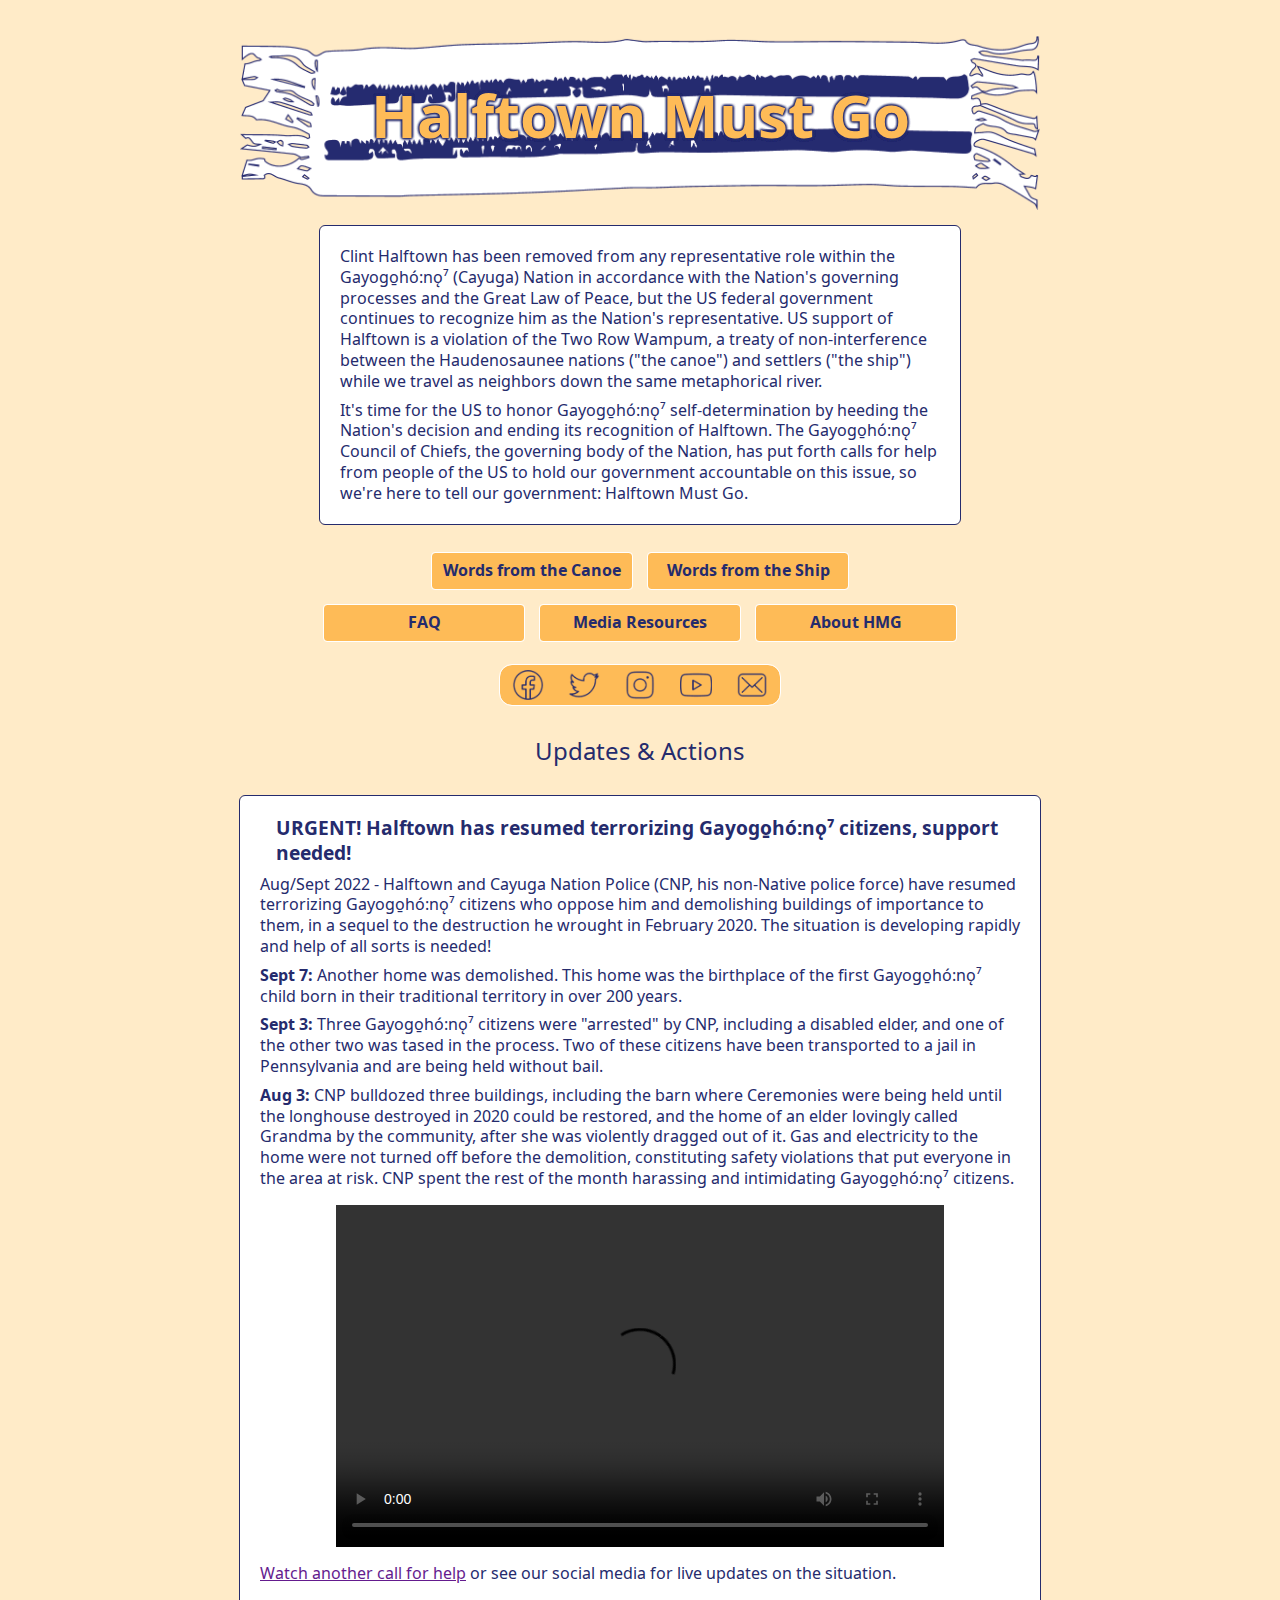
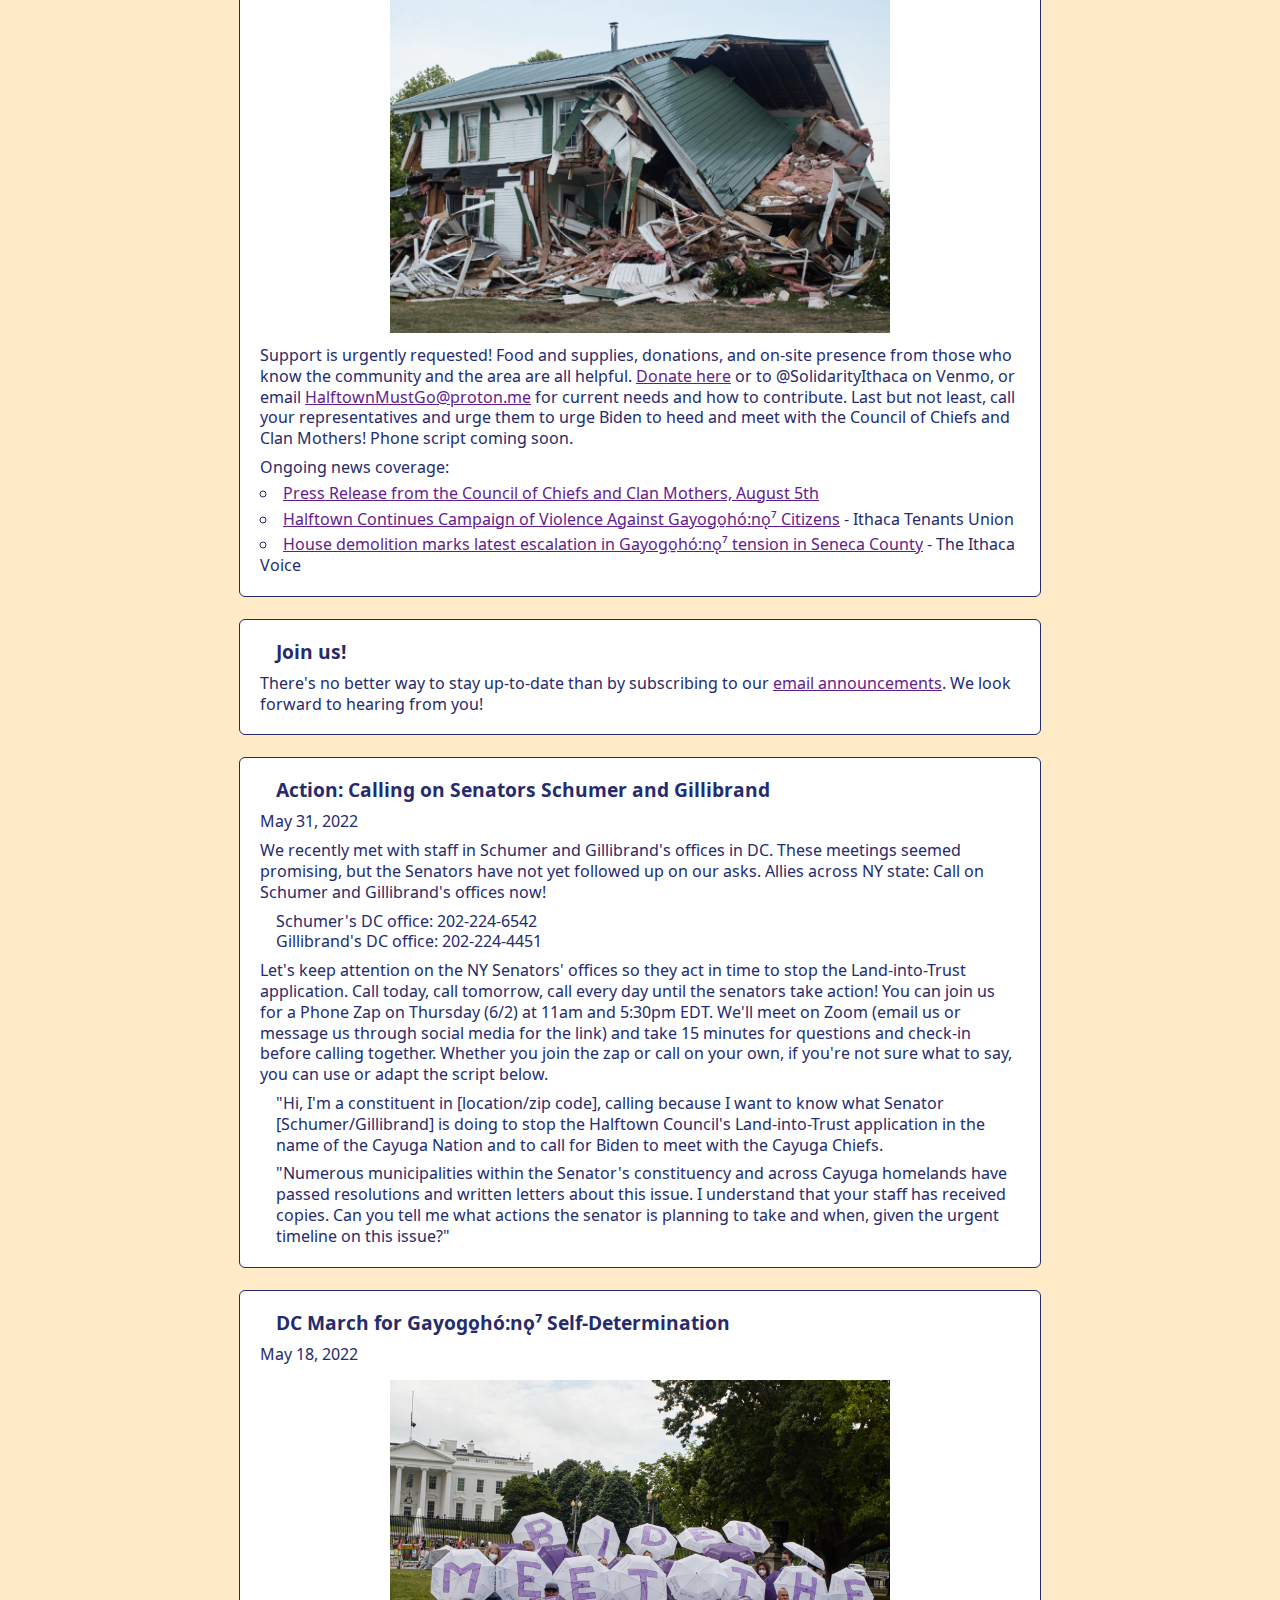
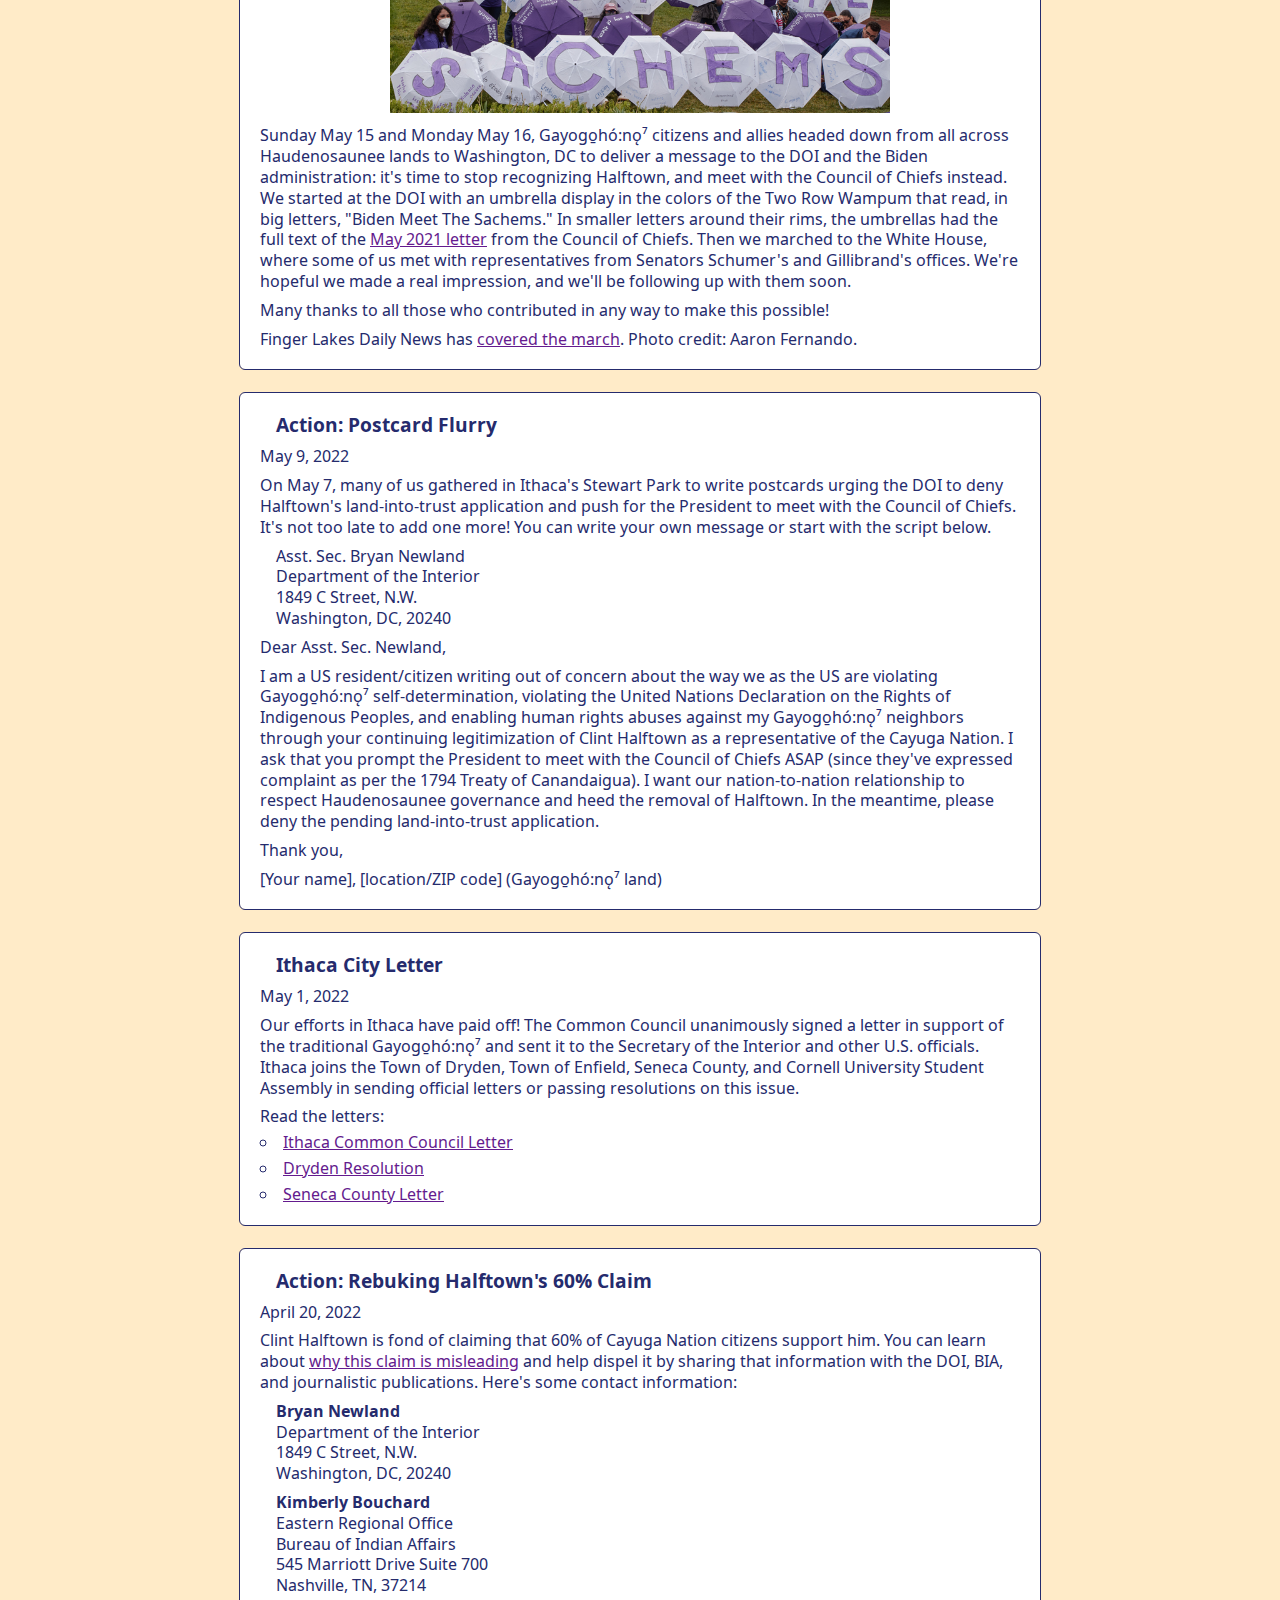
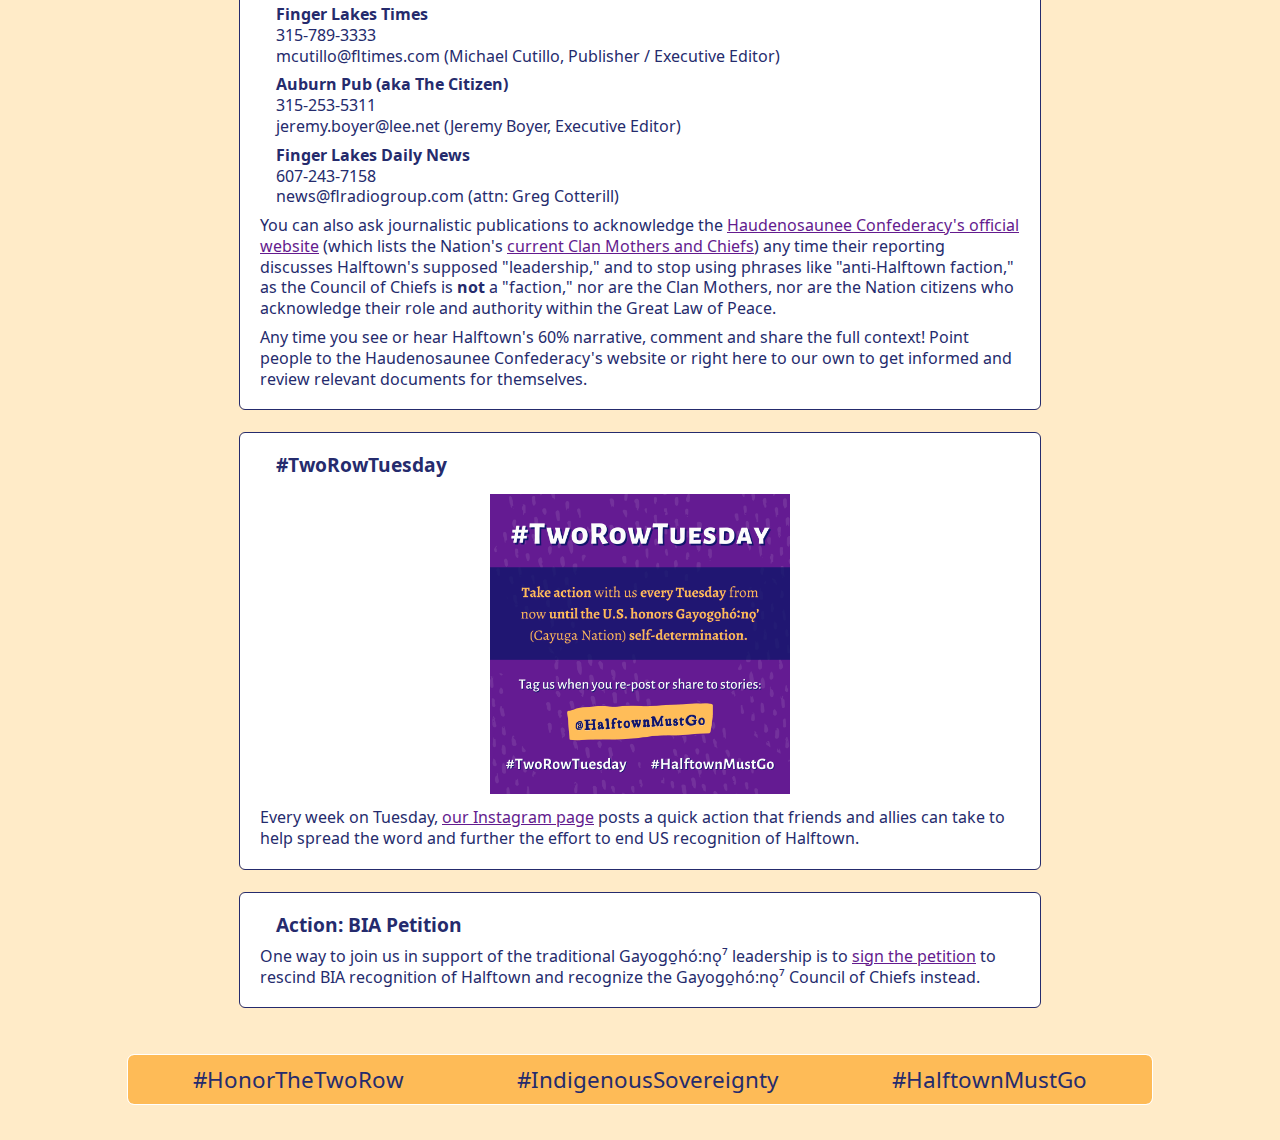
==== index.html @ 0449f049 "updated urgent box with sept 7 demolition" ====
<!DOCTYPE html>
<html lang="en">
  <head>
    <title>Halftown Must Go!</title>
    <meta name="description" content="#HalftownMustGo is a campaign by settler allies, in cooperation with the Gayogo&#817;ho&#769;:n&#491;&#8311; (Cayuga), to end US recognition of Clint Halftown.">
    <meta name="keywords" content="Halftown Must Go, Gayogo&#817;ho&#769;:n&#491;&#8311; sovereignty, Cayuga sovereignty, Clint Halftown, #HalftownMustGo, #ReadTheLetter, halftownmustgo">
    <link rel="shortcut icon" type="image/jpg" href="lib/images/two-row-favicon.jpg">
    <meta property="og:image" content="https://halftownmustgo.org/lib/images/hmg-preview-2.jpg">
    <meta name="google-site-verification" content="vKuNUf0hjtxhR9pg9oYqSmzJZQxIBroEVovPDlnfATY" />

    <meta name="viewport" content="width=device-width, initial-scale=1.0">
    <meta charset="utf-8">
    <meta http-equiv="content-language" content="en-us"/>
        
    <link href="lib/stylesheets/reset.css" rel="stylesheet" type="text/css" media="all">
    <link href="lib/stylesheets/main.css" rel="stylesheet" type="text/css" media="all">
  </head>
  <body>
    <div id="headerdiv">
      <img id="headerimg" src="lib/images/two_row.png" alt="stylized graphic of the Two-Row wampum belt">
      <div id="headertext"><h1><a id="headerlink" href="https://halftownmustgo.org">Halftown <br class="spacer">Must Go</a></h1></div>
      <div id="headerdesc">
        <p class="nonfinalp">Clint Halftown has been removed from any representative role within the Gayogo&#817;ho&#769;:n&#491;&#8311; (Cayuga) Nation in accordance with the Nation's governing processes and the Great Law of Peace, but the US federal government continues to recognize him as the Nation's representative.  US support of Halftown is a violation of the Two Row Wampum, a treaty of non-interference between the Haudenosaunee nations ("the canoe") and settlers ("the ship") while we travel as neighbors down the same metaphorical river.</p>
        <p>It's time for the US to honor Gayogo&#817;ho&#769;:n&#491;&#8311; self-determination by heeding the Nation's decision and ending its recognition of Halftown.  The Gayogo&#817;ho&#769;:n&#491;&#8311; Council of Chiefs, the governing body of the Nation, has put forth calls for help from people of the US to hold our government accountable on this issue, so we're here to tell our government: Halftown Must Go.</p>
      </div>

      <div id="navbar">
        <div class="navbardiv">
          <div class="navitem"><a href="words-from-the-canoe.html">Words from the Canoe</a></div>
          <div class="navitem"><a href="words-from-the-ship.html">Words from the Ship</a></div>
        </div>
        <div class="navbardiv">
          <div class="navitem"><a href="faq.html">FAQ</a></div>
          <div class="navitem"><a href="media-resources.html">Media Resources</a></div>
          <div class="navitem"><a href="about.html">About HMG</a></div>
        </div>
      </div>
      <div id="smbar">
        <a href="https://www.facebook.com/HalftownMustGo/" target="_blank"><div class="smitem"><img class="smicon" src="lib/images/icon_fb.png" alt="facebook icon"></div></a>
        <a href="https://twitter.com/halftownmustgo" target="_blank"><div class="smitem"><img class="smicon" src="lib/images/icon_tw.png" alt="twitter icon"></div></a>
        <a href="https://www.instagram.com/halftownmustgo/" target="_blank"><div class="smitem"><img class="smicon" src="lib/images/icon_ig.png" alt="instagram icon"></div></a>
        <a href="https://www.youtube.com/channel/UCzH95D82512c4fGFpjAqYAg" target="_blank"><div class="smitem"><img class="smicon" src="lib/images/icon_yt.png" alt="youtube icon"></div></a>
        <a href="mailto:HalftownMustGo@proton.me" target="_blank"><div class="smitem"><img class="smicon" src="lib/images/icon_em.png" alt="email icon"></div></a>
      </div>

      <div id="subheader">
        <p>Updates & Actions</p>
      </div>
    </div>

    <div class="textbox" id="urgent">
      <h2>URGENT!  Halftown has resumed terrorizing Gayogo&#817;ho&#769;:n&#491;&#8311; citizens, support needed!</h2>
      <p class="nonfinalp">Aug/Sept 2022 - Halftown and Cayuga Nation Police (CNP, his non-Native police force) have resumed terrorizing Gayogo&#817;ho&#769;:n&#491;&#8311; citizens who oppose him and demolishing buildings of importance to them, in a sequel to the destruction he wrought in February 2020.  The situation is developing rapidly and help of all sorts is needed!</p>
      <p class="nonfinalp"><strong>Sept 7:</strong>  Another home was demolished.  This home was the birthplace of the first Gayogo&#817;ho&#769;:n&#491;&#8311; child born in their traditional territory in over 200 years.</p>
      <p class="nonfinalp"><strong>Sept 3:</strong>  Three Gayogo&#817;ho&#769;:n&#491;&#8311; citizens were "arrested" by CNP, including a disabled elder, and one of the other two was tased in the process.  Two of these citizens have been transported to a jail in Pennsylvania and are being held without bail.</p>
      <p class="nonfinalp"><strong>Aug 3:</strong>  CNP bulldozed three buildings, including the barn where Ceremonies were being held until the longhouse destroyed in 2020 could be restored, and the home of an elder lovingly called Grandma by the community, after she was violently dragged out of it.  Gas and electricity to the home were not turned off before the demolition, constituting safety violations that put everyone in the area at risk.  CNP spent the rest of the month harassing and intimidating Gayogo&#817;ho&#769;:n&#491;&#8311; citizens.</p>
      <div class="embcontent embvideodiv" style="margin-bottom:16px;">
        <video class="embvideo" controls>
          <source src="lib/materials/Judi-video-sept-2022.mp4" type="video/mp4">
          (Sorry, something's not working for this video.)
        </video> 
      </div>
      <p class="nonfinalp"><a href="https://www.facebook.com/jonel.beauvais/videos/2879305348882178/?sfnsn=mo&mibextid=rtZzA3" target="_blank">Watch another call for help</a> or see our social media for live updates on the situation.</p>
      <img class="photo" src="lib/images/varick-house-destroyed.jpeg" alt="Photo of a house that has been half demolished.  Part of the roof has collapsed over a pile of broken beams and other material.">
      <p class="nonfinalp">Support is urgently requested!  Food and supplies, donations, and on-site presence from those who know the community and the area are all helpful.  <a href="https://givebutter.com/ZgM2lT#">Donate here</a> or to @SolidarityIthaca on Venmo, or email <a href="https://mailto:HalftownMustGo@proton.me">HalftownMustGo@proton.me</a> for current needs and how to contribute.  Last but not least, call your representatives and urge them to urge Biden to heed and meet with the Council of Chiefs and Clan Mothers!  Phone script coming soon.</p>
      <p>Ongoing news coverage:</p>
      <ul>
        <li><a href="words-from-the-canoe.html#aug-2022-press-release" target="_blank">Press Release from the Council of Chiefs and Clan Mothers, August 5th</a></li>
        <li><a href="https://medium.com/ithaca-tenants-union/halftown-continues-campaign-of-violence-against-gayogo%CC%B1h%C3%B3-n%C7%AB-citizens-20d0caea05c7" target="_blank">Halftown Continues Campaign of Violence Against Gayogo&#817;ho&#769;:n&#491;&#8311; Citizens</a> - Ithaca Tenants Union</li>
        <li><a href="https://ithacavoice.com/2022/08/house-demolition-marks-latest-escalation-in-gayogo%cc%b1ho%ea%9e%89n%c7%ab%ca%bc-tension-in-seneca-county/" target="_blank">House demolition marks latest escalation in Gayogo&#817;ho&#769;:n&#491;&#8311; tension in Seneca County</a> - The Ithaca Voice</li>
      </ul>
    </div>

    <div class="textbox">
      <h2>Join us!</h2>
      <p>There's no better way to stay up-to-date than by subscribing to our <a href="https://docs.google.com/forms/d/1QmR6CzjstZkQWgrEq97LZweh7DhlI1KOH_GQ3pIEyIA/viewform?edit_requested=true">email announcements</a>.  We look forward to hearing from you!</p>
    </div>

    <div class="textbox">
      <h2>Action: Calling on Senators Schumer and Gillibrand</h2>
      <p class="nonfinalp">May 31, 2022</p>
      <p class="nonfinalp">We recently met with staff in Schumer and Gillibrand's offices in DC.  These meetings seemed promising, but the Senators have not yet followed up on our asks.  Allies across NY state: Call on Schumer and Gillibrand's offices now!</p>
      <p class="nonfinalp indented">Schumer's DC office: 202-224-6542<br>Gillibrand's DC office: 202-224-4451</p>
      <p class="nonfinalp">Let's keep attention on the NY Senators' offices so they act in time to stop the Land-into-Trust application.  Call today, call tomorrow, call every day until the senators take action!  You can join us for a Phone Zap on Thursday (6/2) at 11am and 5:30pm EDT.  We'll meet on Zoom (email us or message us through social media for the link) and take 15 minutes for questions and check-in before calling together.  Whether you join the zap or call on your own, if you're not sure what to say, you can use or adapt the script below.</p>
      <p class="nonfinalp indented">"Hi, I'm a constituent in [location/zip code], calling because I want to know what Senator [Schumer/Gillibrand] is doing to stop the Halftown Council's Land-into-Trust application in the name of the Cayuga Nation and to call for Biden to meet with the Cayuga Chiefs.</p>
      <p class="indented">"Numerous municipalities within the Senator's constituency and across Cayuga homelands have passed resolutions and written letters about this issue.  I understand that your staff has received copies.  Can you tell me what actions the senator is planning to take and when, given the urgent timeline on this issue?"</p>
    </div>

    <div class="textbox">
      <h2>DC March for Gayogo&#817;ho&#769;:n&#491;&#8311; Self-Determination</h2>
      <p class="nonfinalp">May 18, 2022</p>
      <img class="photo" src="lib/images/dc-umbrellas.jpg" alt="Photo of a group of people outside the White House, holding purple and white umbrellas with a message written on them that says Biden Meet The Sachems.">
      <p class="nonfinalp">Sunday May 15 and Monday May 16, Gayogo&#817;ho&#769;:n&#491;&#8311; citizens and allies headed down from all across Haudenosaunee lands to Washington, DC to deliver a message to the DOI and the Biden administration: it's time to stop recognizing Halftown, and meet with the Council of Chiefs instead.  We started at the DOI with an umbrella display in the colors of the Two Row Wampum that read, in big letters, "Biden Meet The Sachems."  In smaller letters around their rims, the umbrellas had the full text of the <a href="words-from-the-canoe#may-2021-letter">May 2021 letter</a> from the Council of Chiefs.  Then we marched to the White House, where some of us met with representatives from Senators Schumer's and Gillibrand's offices.  We're hopeful we made a real impression, and we'll be following up with them soon.</p>
      <p class="nonfinalp">Many thanks to all those who contributed in any way to make this possible!</p>
      <p>Finger Lakes Daily News has <a href="https://www.fingerlakesdailynews.com/2022/05/23/more-from-washington-d-c-and-last-weeks-halftown-must-go-march/" target="_blank">covered the march</a>.  Photo credit: Aaron Fernando.</p>
    </div>

    <div class="textbox">
      <h2>Action: Postcard Flurry</h2>
      <p class="nonfinalp">May 9, 2022</p>
      <p class="nonfinalp">On May 7, many of us gathered in Ithaca's Stewart Park to write postcards urging the DOI to deny Halftown's land-into-trust application and push for the President to meet with the Council of Chiefs.  It's not too late to add one more!  You can write your own message or start with the script below.</p>
      <p class="nonfinalp indented">Asst. Sec. Bryan Newland<br>Department of the Interior<br>1849 C Street, N.W.<br>Washington, DC, 20240</p>
      <p class="nonfinalp">Dear Asst. Sec. Newland,</p>
      <p class="nonfinalp">I am a US resident/citizen writing out of concern about the way we as the US are violating Gayogo&#817;ho&#769;:n&#491;&#8311; self-determination, violating the United Nations Declaration on the Rights of Indigenous Peoples, and enabling human rights abuses against my Gayogo&#817;ho&#769;:n&#491;&#8311; neighbors through your continuing legitimization of Clint Halftown as a representative of the Cayuga Nation.  I ask that you prompt the President to meet with the Council of Chiefs ASAP (since they've expressed complaint as per the 1794 Treaty of Canandaigua).  I want our nation-to-nation relationship to respect Haudenosaunee governance and heed the removal of Halftown.  In the meantime, please deny the pending land-into-trust application.</p>
      <p class="nonfinalp">Thank you,</p>
      <p>[Your name], [location/ZIP code] (Gayogo&#817;ho&#769;:n&#491;&#8311; land)</p>
    </div>

    <div class="textbox">
      <h2>Ithaca City Letter</h2>
      <p class="nonfinalp">May 1, 2022</p>
      <p class="nonfinalp">Our efforts in Ithaca have paid off!  The Common Council unanimously signed a letter in support of the traditional Gayogo&#817;ho&#769;:n&#491;&#8311; and sent it to the Secretary of the Interior and other U.S. officials. Ithaca joins the Town of Dryden, Town of Enfield, Seneca County, and Cornell University Student Assembly in sending official letters or passing resolutions on this issue.</p>
      <p>Read the letters:</p>
      <ul>
        <li><a href="words-from-the-ship.html#ithaca-letter">Ithaca Common Council Letter</a></li>
        <li><a href="words-from-the-ship.html#dryden-resolution">Dryden Resolution</a></li>
        <li><a href="words-from-the-ship.html#seneca-county-letter">Seneca County Letter</a></li>
      </ul>
    </div>

    <div class="textbox">
      <h2>Action: Rebuking Halftown's 60% Claim</h2>
      <p class="nonfinalp">April 20, 2022</p>
      <p class="nonfinalp">Clint Halftown is fond of claiming that 60% of Cayuga Nation citizens support him.  You can learn about <a href="faq.html#60-percent-claim">why this claim is misleading</a> and help dispel it by sharing that information with the DOI, BIA, and journalistic publications.  Here's some contact information:</p>
      <p class="nonfinalp indented"><strong>Bryan Newland</strong><br>Department of the Interior<br>1849 C Street, N.W.<br>Washington, DC, 20240</p>
      <p class="nonfinalp indented"><strong>Kimberly Bouchard</strong><br>Eastern Regional Office<br>Bureau of Indian Affairs<br>545 Marriott Drive Suite 700<br>Nashville, TN, 37214</p>
      <p class="nonfinalp indented"><strong>Finger Lakes Times</strong><br>315-789-3333<br>mcutillo@fltimes.com (Michael Cutillo, Publisher / Executive Editor)</p>
      <p class="nonfinalp indented"><strong>Auburn Pub (aka The Citizen)</strong><br>315-253-5311<br>jeremy.boyer@lee.net (Jeremy Boyer, Executive Editor)</p>
      <p class="nonfinalp indented"><strong>Finger Lakes Daily News</strong><br>607-243-7158<br>news@flradiogroup.com (attn: Greg Cotterill)</p>
      <p class="nonfinalp">You can also ask journalistic publications to acknowledge the <a href="https://www.haudenosauneeconfederacy.com/" target="_blank">Haudenosaunee Confederacy's official website</a> (which lists the Nation's <a href="https://www.haudenosauneeconfederacy.com/government/current-clan-mothers-and-chiefs/" target="_blank">current Clan Mothers and Chiefs</a>) any time their reporting discusses Halftown's supposed "leadership," and to stop using phrases like "anti-Halftown faction," as the Council of Chiefs is <strong>not</strong> a "faction," nor are the Clan Mothers, nor are the Nation citizens who acknowledge their role and authority within the Great Law of Peace.</p>
      <p>Any time you see or hear Halftown's 60% narrative, comment and share the full context!  Point people to the Haudenosaunee Confederacy's website or right here to our own to get informed and review relevant documents for themselves.</p>
    </div>

    <div class="textbox">
      <h2>#TwoRowTuesday</h2>
      <a class="piclink" href="https://www.instagram.com/halftownmustgo/" target="_blank"><img class="pic" src="lib/images/two-row-tuesday.png" alt="picture of a slide with white and yellow text on a purple background with a dark blue horizontal stripe.  It says hashtag-Two-Row-Tuesday: Take action with us every Tuesday from now until the U.S. honors Gayogohono (Cayuga Nation) self-determination.  Tag us when you re-post or share to stories: at-Halftown-Must-Go.  hashtag-Two-Row-Tuesday  hashtag-Halftown-Must-Go"></a>
      <p>Every week on Tuesday, <a href="https://www.instagram.com/halftownmustgo/" target="_blank">our Instagram page</a> posts a quick action that friends and allies can take to help spread the word and further the effort to end US recognition of Halftown.</p>
    </div>

    <div class="textbox">
      <h2>Action: BIA Petition</h2>
      <p>One way to join us in support of the traditional Gayogo&#817;ho&#769;:n&#491;&#8311; leadership is to <a href="https://actionnetwork.org/petitions/rescind-bia-recognition-of-halftown-recognize-the-gayogohon-council-of-chiefs-instead?source=direct_link&=&ltclid=b75f24c0-99d6-4e62-8ab8-84bb3f38340a" target="_blank">sign the petition</a> to rescind BIA recognition of Halftown and recognize the Gayogo&#817;ho&#769;:n&#491;&#8311; Council of Chiefs instead.</p>
    </div>

    <div id="closer">
      <div>#HonorTheTwoRow</div>
      <div>#IndigenousSovereignty</div>
      <div>#HalftownMustGo</div>
    </div>

    <script src="lib/scripts/urgent-popup.js"></script>
  </body>
</html>
---- lib/stylesheets/main.css ----
@font-face {
  font-family: 'Noto Sans';
  src: url(../fonts/noto-sans-regular.ttf);
}
@font-face {
  font-family: 'Noto Sans';
  src: url(../fonts/noto-sans-bold.ttf);
  font-weight: bold;
}
@font-face {
  font-family: 'Noto Sans';
  src: url(../fonts/noto-sans-italic.ttf);
  font-style: italic;
}
@font-face {
  font-family: 'Noto Sans';
  src: url(../fonts/noto-sans-bolditalic.ttf);
  font-weight: bold;
  font-style: italic;
}

html {
  --yellow1: rgb(254,187,87); /*pulled this yellow from the Canva designs*/
  --yellow2: rgb(255,235,200);
  --purple1: rgb(37,43,109); /*pulled this purple from the Two Row png*/
  --purple1a5: rgb(37,43,109,.5);
  --purple2: rgb(100,27,142); /*pulled this purple from the Canva designs*/
}
body {
  width: 100%;
  display: grid;
  position: relative;
  font-family: 'Noto Sans';
  background: var(--yellow2,white);
  color: var(--purple1,black);
  font-size: 16px;
}

#headerdiv {
  position: relative;
  display: grid;
  width: 100%;
  max-width: 1000px;
  margin: 36px 0 6px 0;
  padding-top: 190px;
  justify-self: center;
  justify-content: center;
  overflow: hidden;
}
#headerimg {
  position: absolute;
  justify-self: center;
  width: 100%;
  width: 800px;
  margin-bottom: 10px;
}
.spacer {
  display: none;
}
#headertext {
  position: absolute;
  text-align: center;
  margin-top: 40px;
  width: 100%;
  justify-content: center;
}
#headerlink {
  font-size: 60px;
  font-weight: bold;
  color: var(--yellow1,white);
  text-shadow: 0 0 3px var(--purple1,black), 0 0 3px var(--purple1,black), 0 0 3px var(--purple1,black), 0 0 3px var(--purple1,black), 0 0 3px var(--purple1,black), 0 0 3px var(--purple1,black);
  text-decoration: none;
}
#headerdesc {
  width: 80%;
  max-width: 640px;
  margin-bottom: 21px;
  padding: 20px;
  display: grid;
  justify-self: center;
  background: white;
  outline: 1px solid var(--purple1,black);
  border-radius: 5px;
}

#navbar {
  margin: 0 15px 4px 15px;
  justify-self: center;
  display: flex;
  flex-flow: row wrap;
  justify-content: center;
  align-items: center;
}
.navbardiv {
  justify-self: center;
  display: flex;
  flex-flow: row wrap;
  justify-content: center;
  align-items: center;
}
.navitem {
  height: 36px;
  width: 200px;
  background: var(--yellow1,white);
  margin: 8px;
  display: grid;
  font-weight: bold;
  text-align: center;
  outline: 1px solid white;
  border-radius: 3px;
  align-content: center;
  cursor: pointer;
}
.navitem:hover {
  text-decoration: underline;
}
.navitem a {
  text-decoration: none;
  color: var(--purple1,black);
}
#smbar {
  margin-top: 12px;
  margin-bottom: 10px;
  padding: 0 8px 0 8px;
  justify-self: center;
  display: grid;
  grid-template-columns: auto auto auto auto auto;
  grid-gap: 16px;
  outline: 1px solid white;
  border-radius: 12px;
  background: var(--yellow1,white);
}
.smitem {
  height: 40px;
  width: 40px;
  display: grid;
  justify-content: center;
  align-content: center;
  cursor: pointer;
}
.smicon {
  height: 30px;
}

#subheader {
  margin-top: 20px;
  width: 90%;
  display: grid;
  justify-self: center;
  text-align: center;
  font-size: 1.5rem;
}

.mask {
  width: 100%;
  height: 100vh;
  display: grid;
  position: fixed;
  background: var(--purple1a5,black);
  overflow-y: scroll;
  overscroll-behavior: contain;
}
.textbox, .popup {
  width: 90%;
  max-width: 800px;
  display: grid;
  position: relative;
  justify-self: center;
  margin-top: 24px;
  padding: 20px;
  background: white;
  outline: 1px solid var(--purple1,black);
  border-radius: 5px;
}
.popup {
  margin-bottom: 24px;
}
.xout {
  display: grid;
  position: absolute;
  top: 10px;
  right: 10px;
  width: 24px;
  height: 24px;
  border-radius: 50%;
  border: 1.5px solid var(--purple1,black);
  justify-content: center;
  align-content: center;
  font-size: 1.2rem;
  font-weight: bold;
  padding-bottom: 1px;
  cursor: pointer;
}
.contents {
  max-width: 500px;
}
.piclink {
  justify-self: center;
  width: 80%;
  max-width: 300px;
  margin: 8px 0 8px 0;
}
.pic {
  width: 100%;
}
.photo {
  justify-self: center;
  width: 80%;
  max-width: 500px;
  margin: 8px 0 12px 0;
}
.embcontent {
  justify-self: center;
  margin-top: 8px;
  width: 80%;
}
.embpdf {
  height: 500px;
  outline: 1px solid var(--purple1,black);
}
.embvideodiv {
  position: relative;
  padding-top: 45%;
}
.embvideo {
  position: absolute;
  top: 0;
  left: 0;
  height: 100%;
  width: 100%;
}
.transcript {
  margin-top: 12px;
  padding: 8px;
  height: 400px;
  outline: 1px solid var(--purple1,black);
  overflow-y: scroll;
}

h2 {
  font-size: 1.2rem;
  font-weight: bold;
  padding-bottom: 8px;
  padding-left: 16px;
}
a {
  color: var(--purple2,black);
}
sup {
  vertical-align: super;
  font-size: smaller;
}
.nonfinalp {
  padding-bottom: 8px;
}
.indented {
  padding-left: 16px;
}
.extrapaddingtop {
  padding-top: 16px;
}
ul {
  list-style: circle inside;
}
li {
  padding-top: 5px;
}

#closer {
  margin-top: 48px;
  margin-bottom: 36px;
  width: 80%;
  justify-self: center;
  display: flex;
  flex-flow: row wrap;
  justify-content: space-around;
  align-content: center;
  padding: 8px;
  background: var(--yellow1,white);
  outline: 1px solid white;
  border-radius: 6px;
  font-size: 1.4rem;
}
#closer div {
  text-align: center;
  padding: 2px 6px;
}


/*screen size adjustments*/
@media screen and (max-width: 650px) {
  #headertext {
    margin-top: 50px;
  }
  #headerlink {
    font-size: 50px;
  }
}
@media screen and (max-width: 600px) {
  .embcontent {
    width: 90%;
  }
  .embvideodiv {
    padding-top: 50.625%;
  }
  .embpdf {
    height: 350px;
  }
}
@media screen and (max-width: 500px) {
  .spacer {
    display: inline;
  }
  #headertext {
    margin-top: 12px;
  }
}
@media screen and (max-width: 450px) {
  .embcontent {
    width: 100%;
  }
  .embvideodiv {
    padding-top: 56.25%;
  }
}
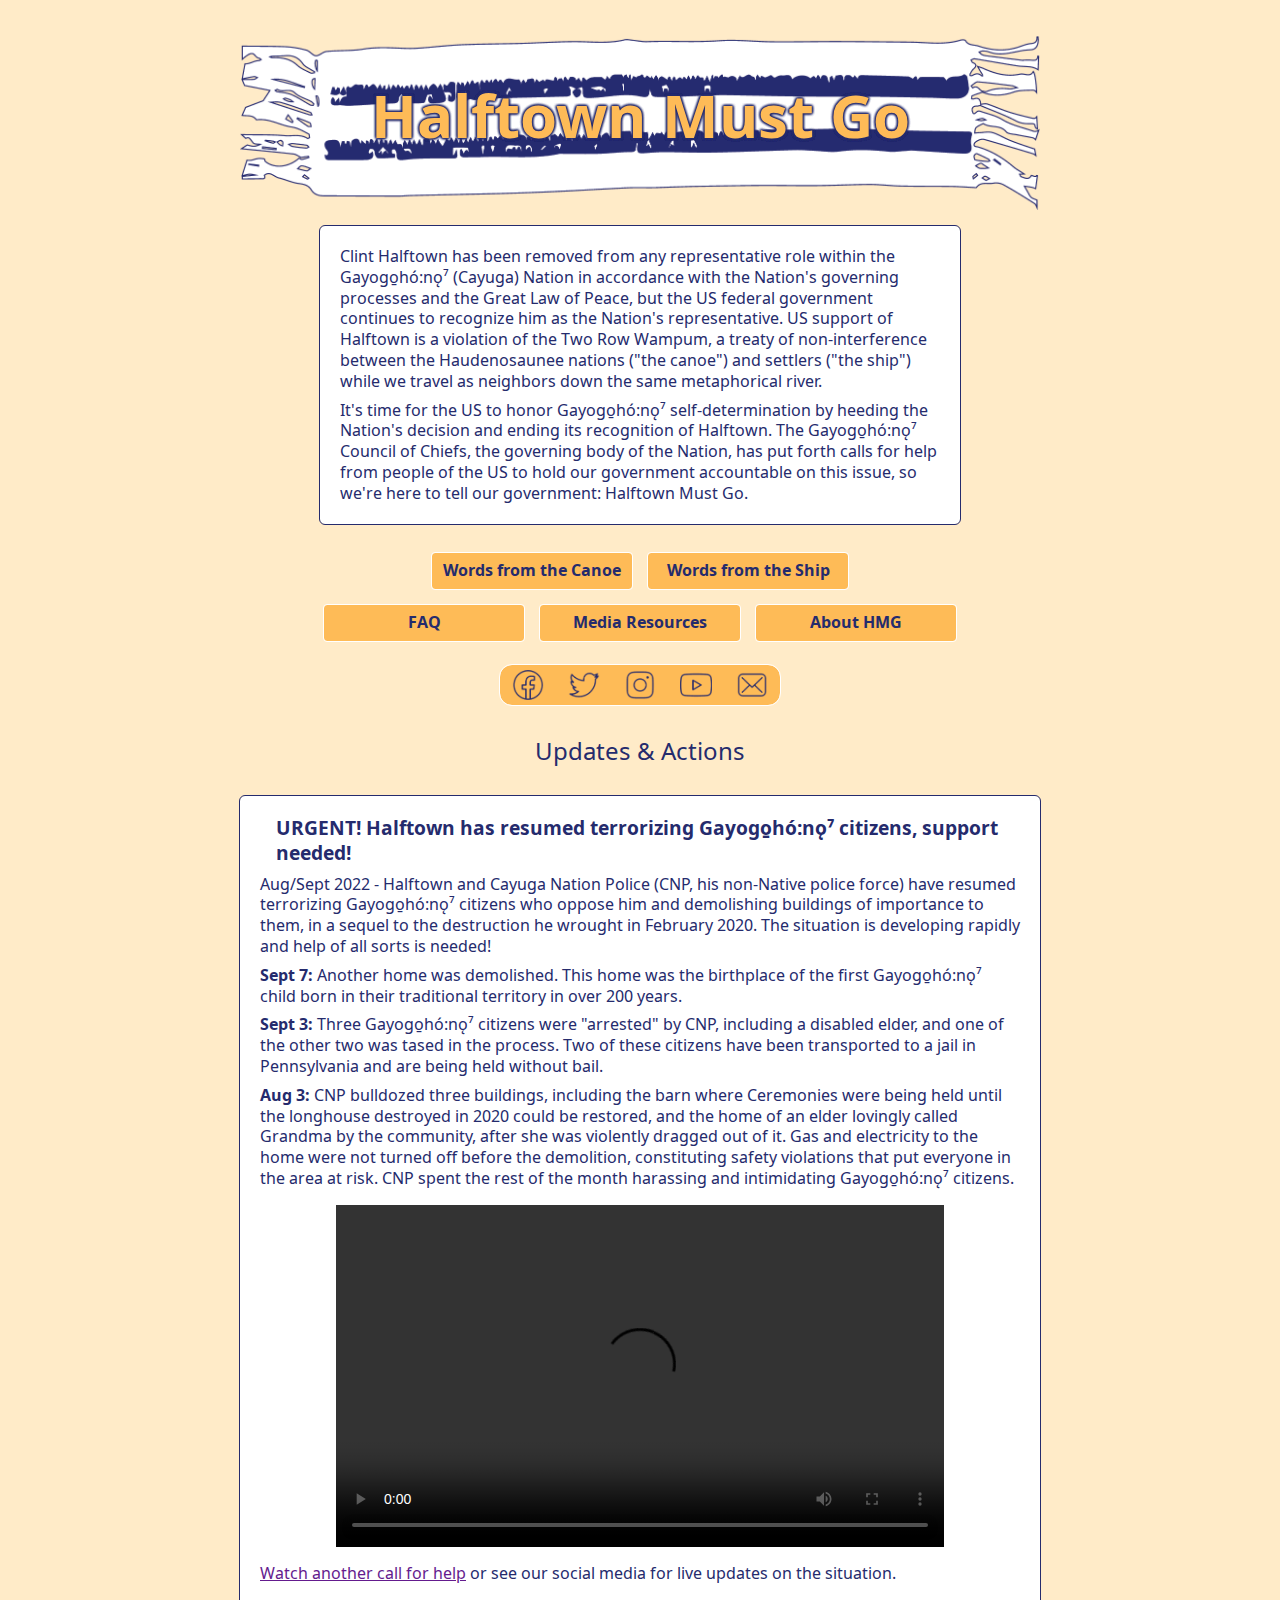
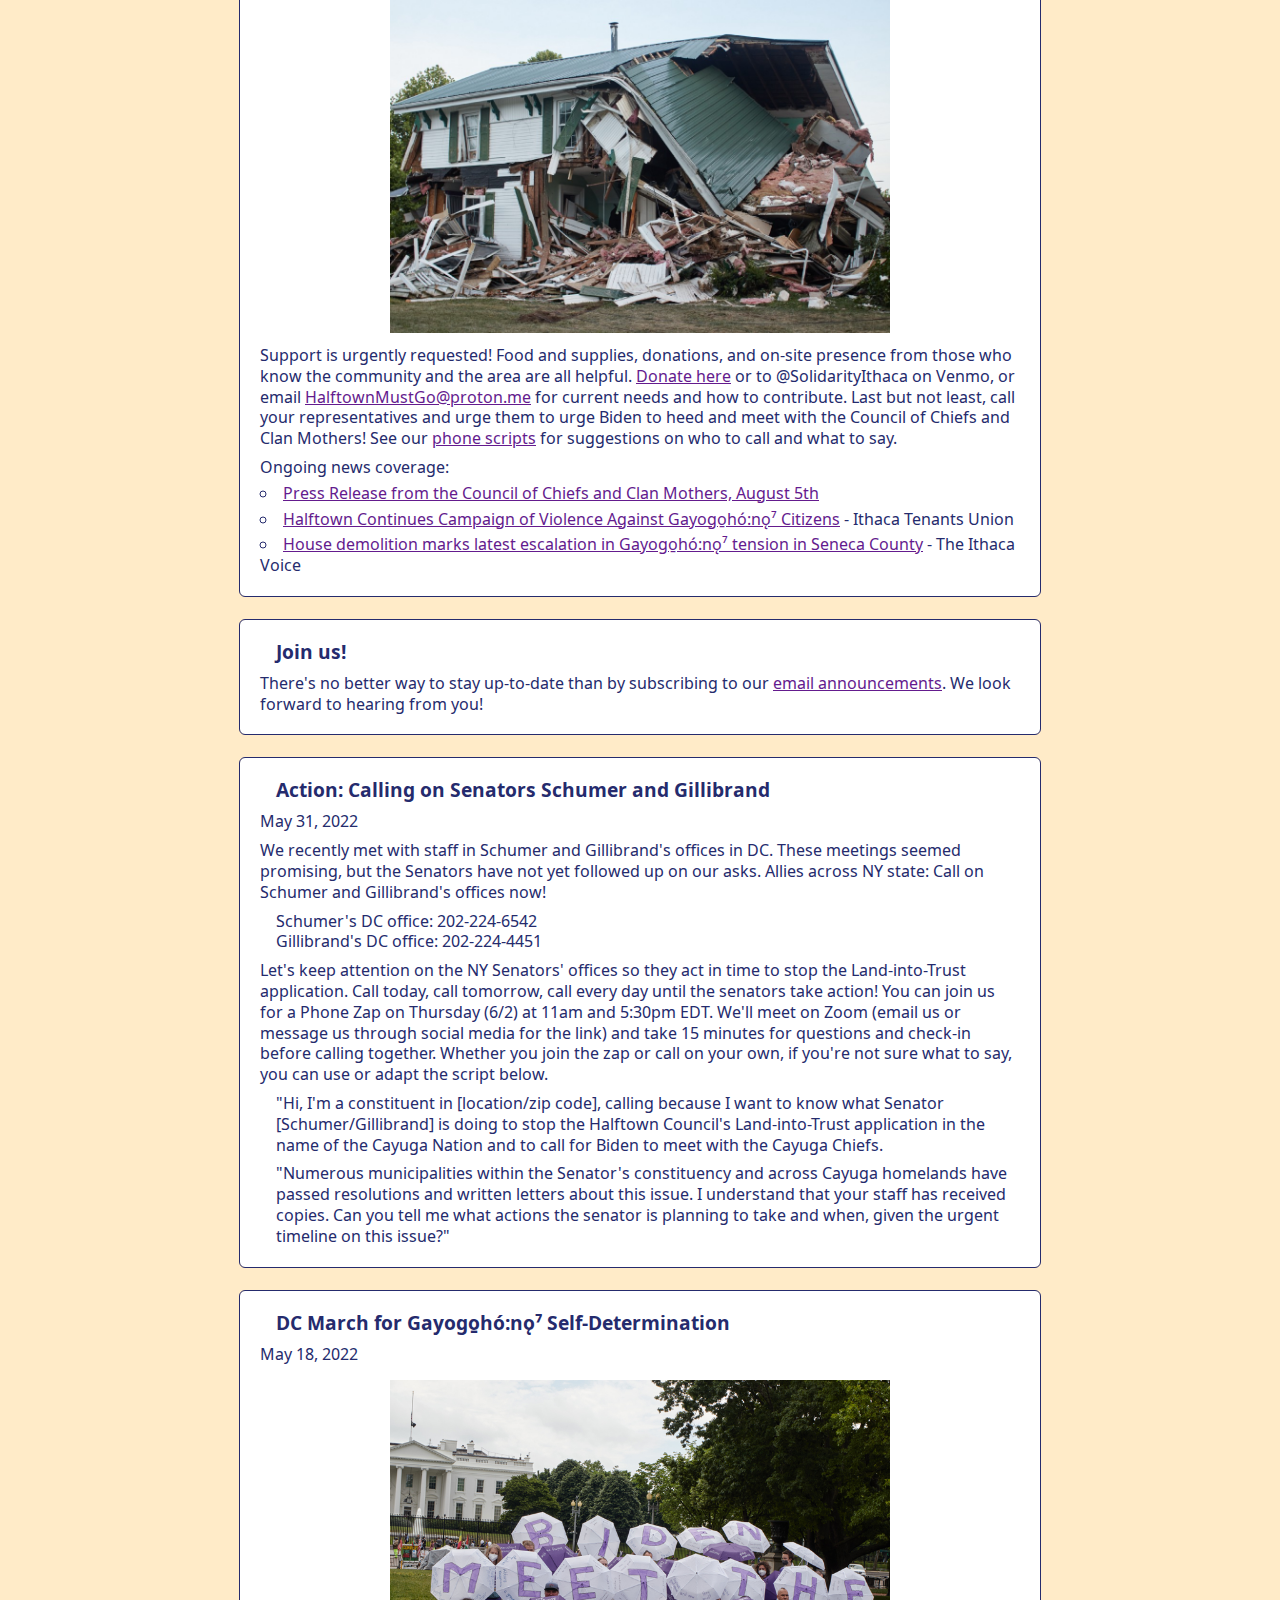
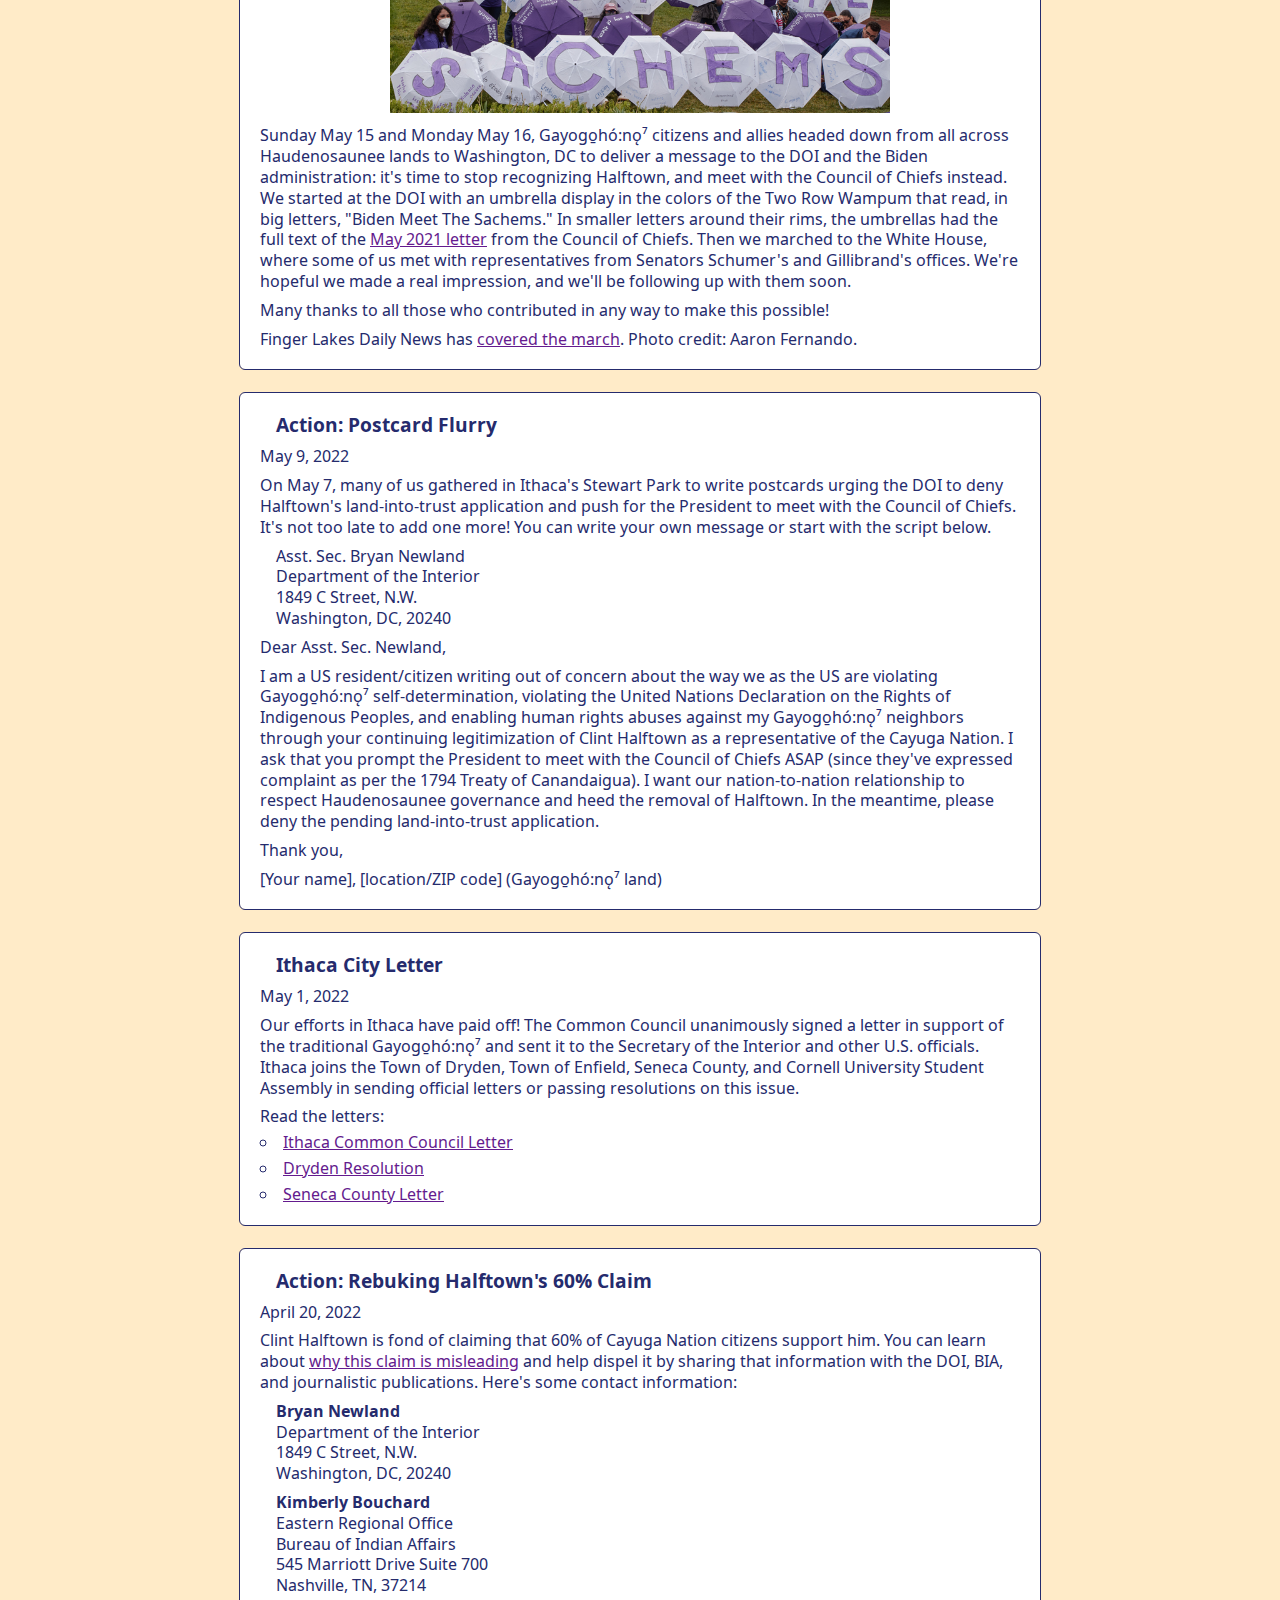
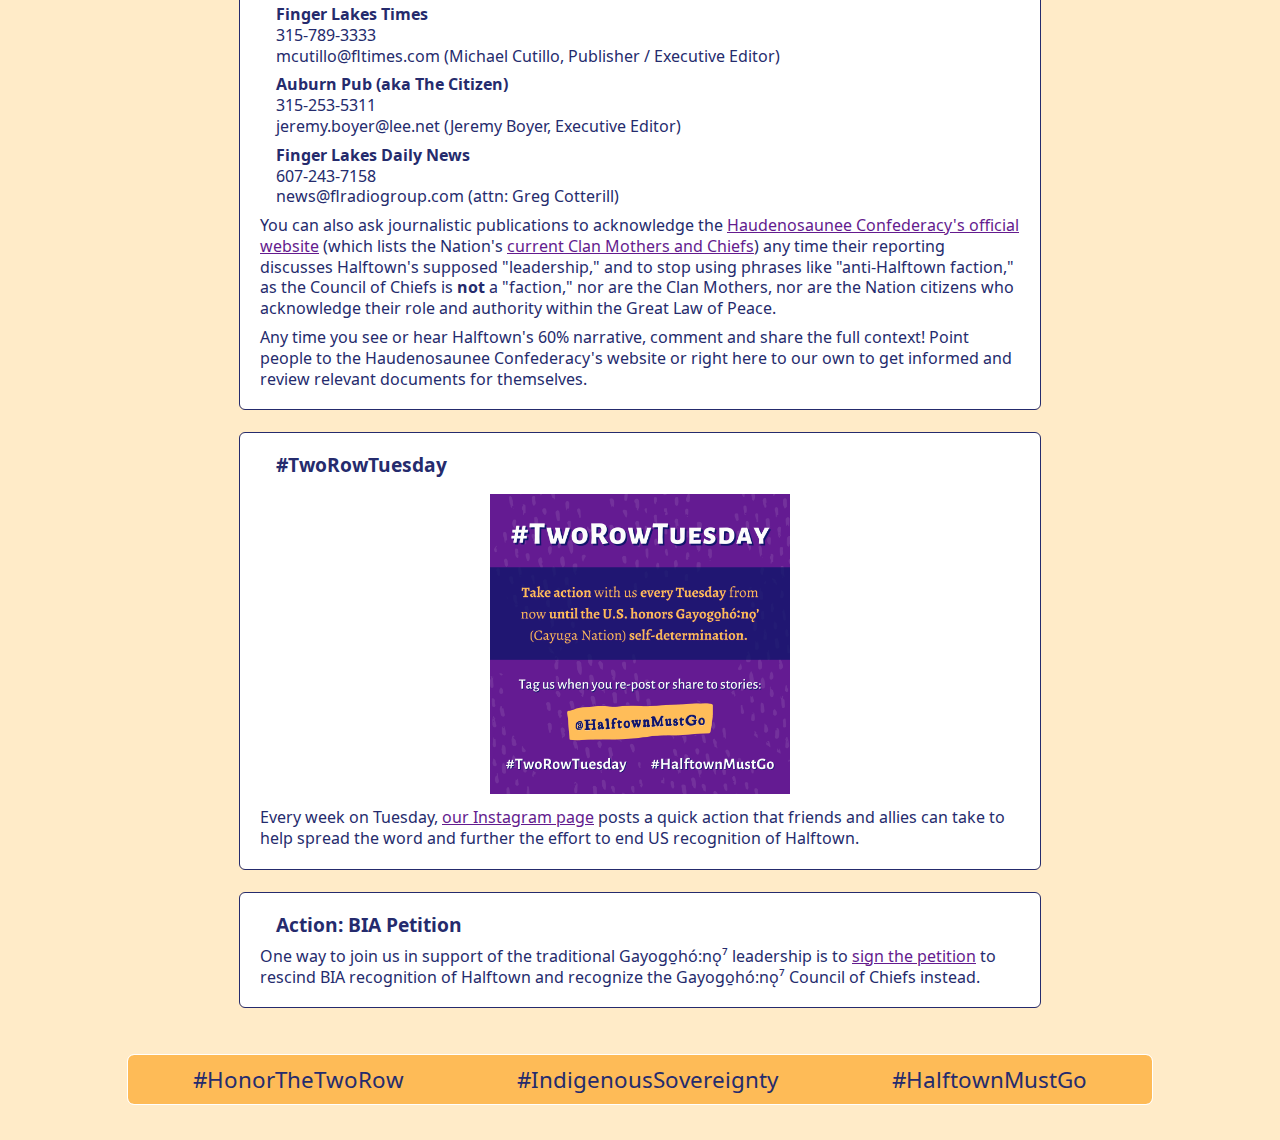
==== commit f9fc5d54: "added link to phone scripts" ====
--- a/index.html
+++ b/index.html
@@ -62,7 +62,7 @@
       </div>
       <p class="nonfinalp"><a href="https://www.facebook.com/jonel.beauvais/videos/2879305348882178/?sfnsn=mo&mibextid=rtZzA3" target="_blank">Watch another call for help</a> or see our social media for live updates on the situation.</p>
       <img class="photo" src="lib/images/varick-house-destroyed.jpeg" alt="Photo of a house that has been half demolished.  Part of the roof has collapsed over a pile of broken beams and other material.">
-      <p class="nonfinalp">Support is urgently requested!  Food and supplies, donations, and on-site presence from those who know the community and the area are all helpful.  <a href="https://givebutter.com/ZgM2lT#">Donate here</a> or to @SolidarityIthaca on Venmo, or email <a href="https://mailto:HalftownMustGo@proton.me">HalftownMustGo@proton.me</a> for current needs and how to contribute.  Last but not least, call your representatives and urge them to urge Biden to heed and meet with the Council of Chiefs and Clan Mothers!  Phone script coming soon.</p>
+      <p class="nonfinalp">Support is urgently requested!  Food and supplies, donations, and on-site presence from those who know the community and the area are all helpful.  <a href="https://givebutter.com/ZgM2lT#">Donate here</a> or to @SolidarityIthaca on Venmo, or email <a href="https://mailto:HalftownMustGo@proton.me">HalftownMustGo@proton.me</a> for current needs and how to contribute.  Last but not least, call your representatives and urge them to urge Biden to heed and meet with the Council of Chiefs and Clan Mothers!  See our <a href="https://docs.google.com/document/d/1TRWzyiBftqmKiy5xqIvLEmdKmnAyLfqo6je26u7I8Po/edit?usp=sharing" target="_blank">phone scripts</a> for suggestions on who to call and what to say.</p>
       <p>Ongoing news coverage:</p>
       <ul>
         <li><a href="words-from-the-canoe.html#aug-2022-press-release" target="_blank">Press Release from the Council of Chiefs and Clan Mothers, August 5th</a></li>
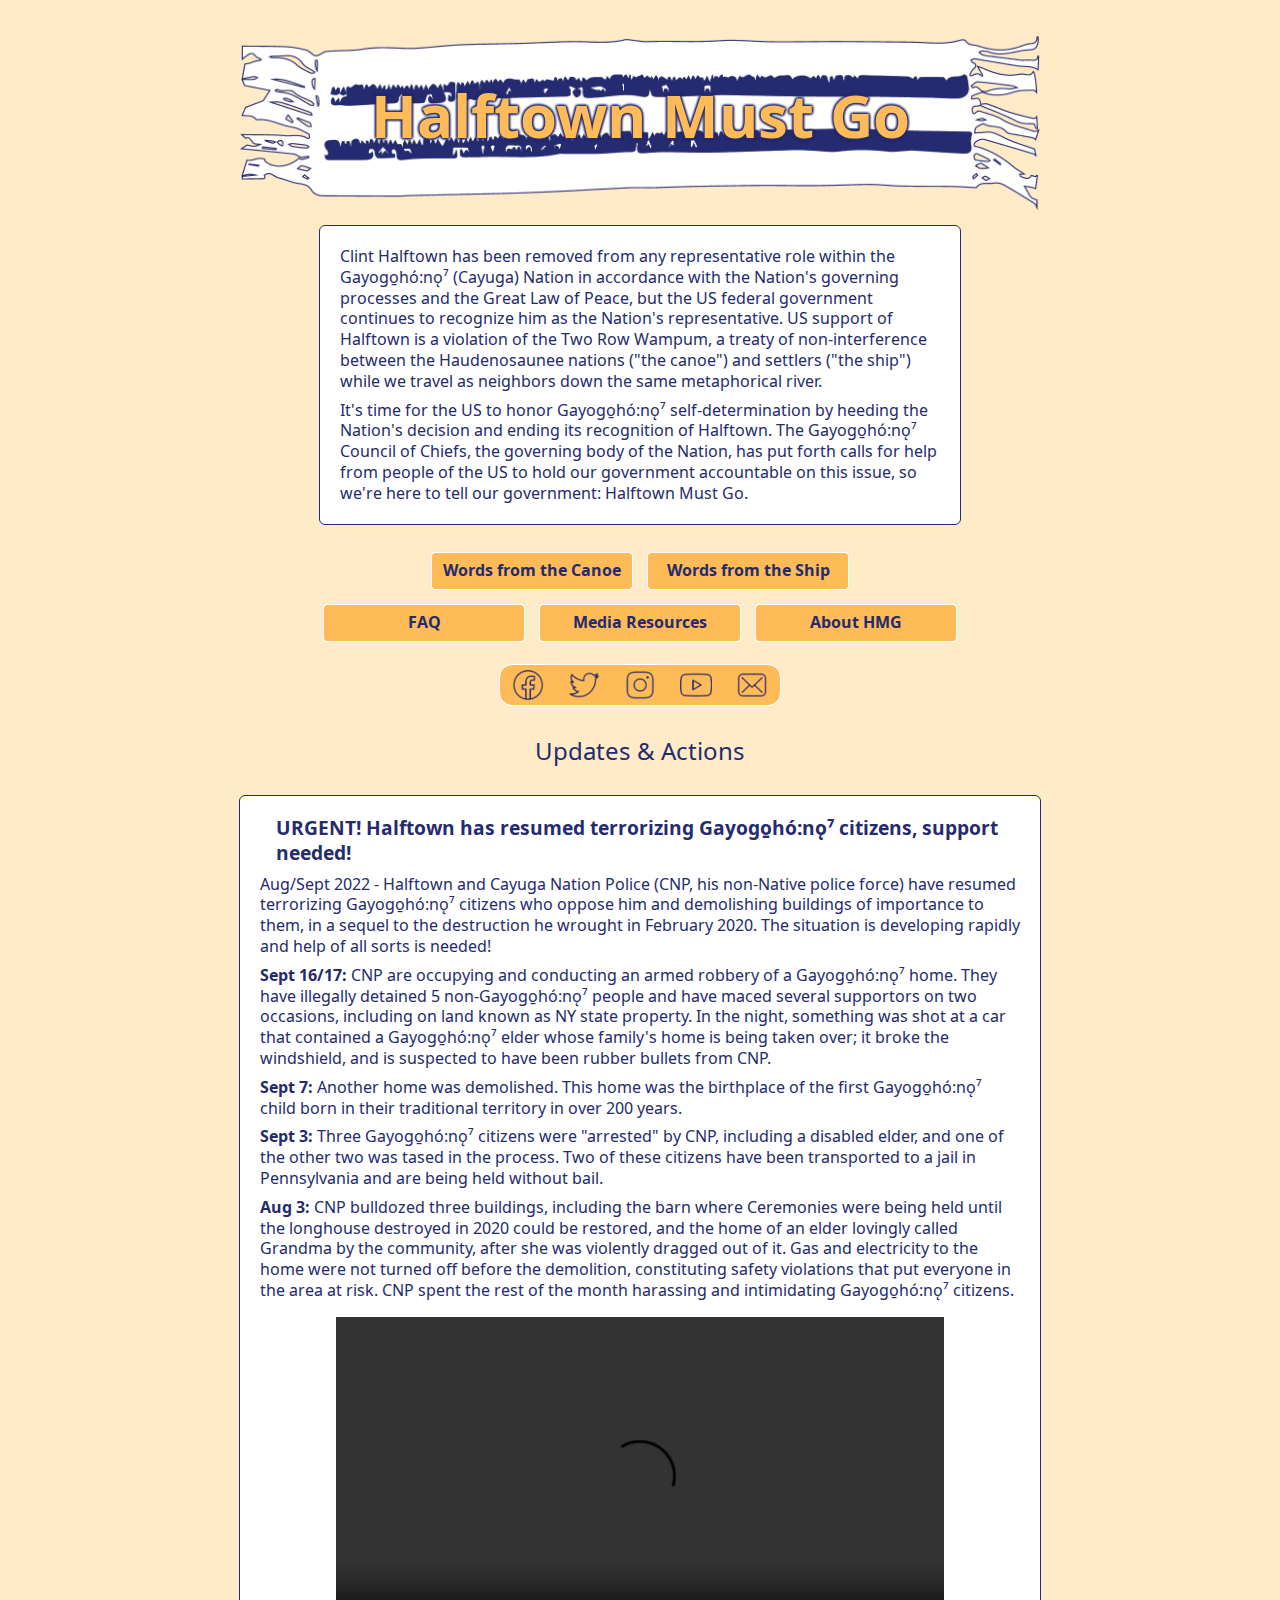
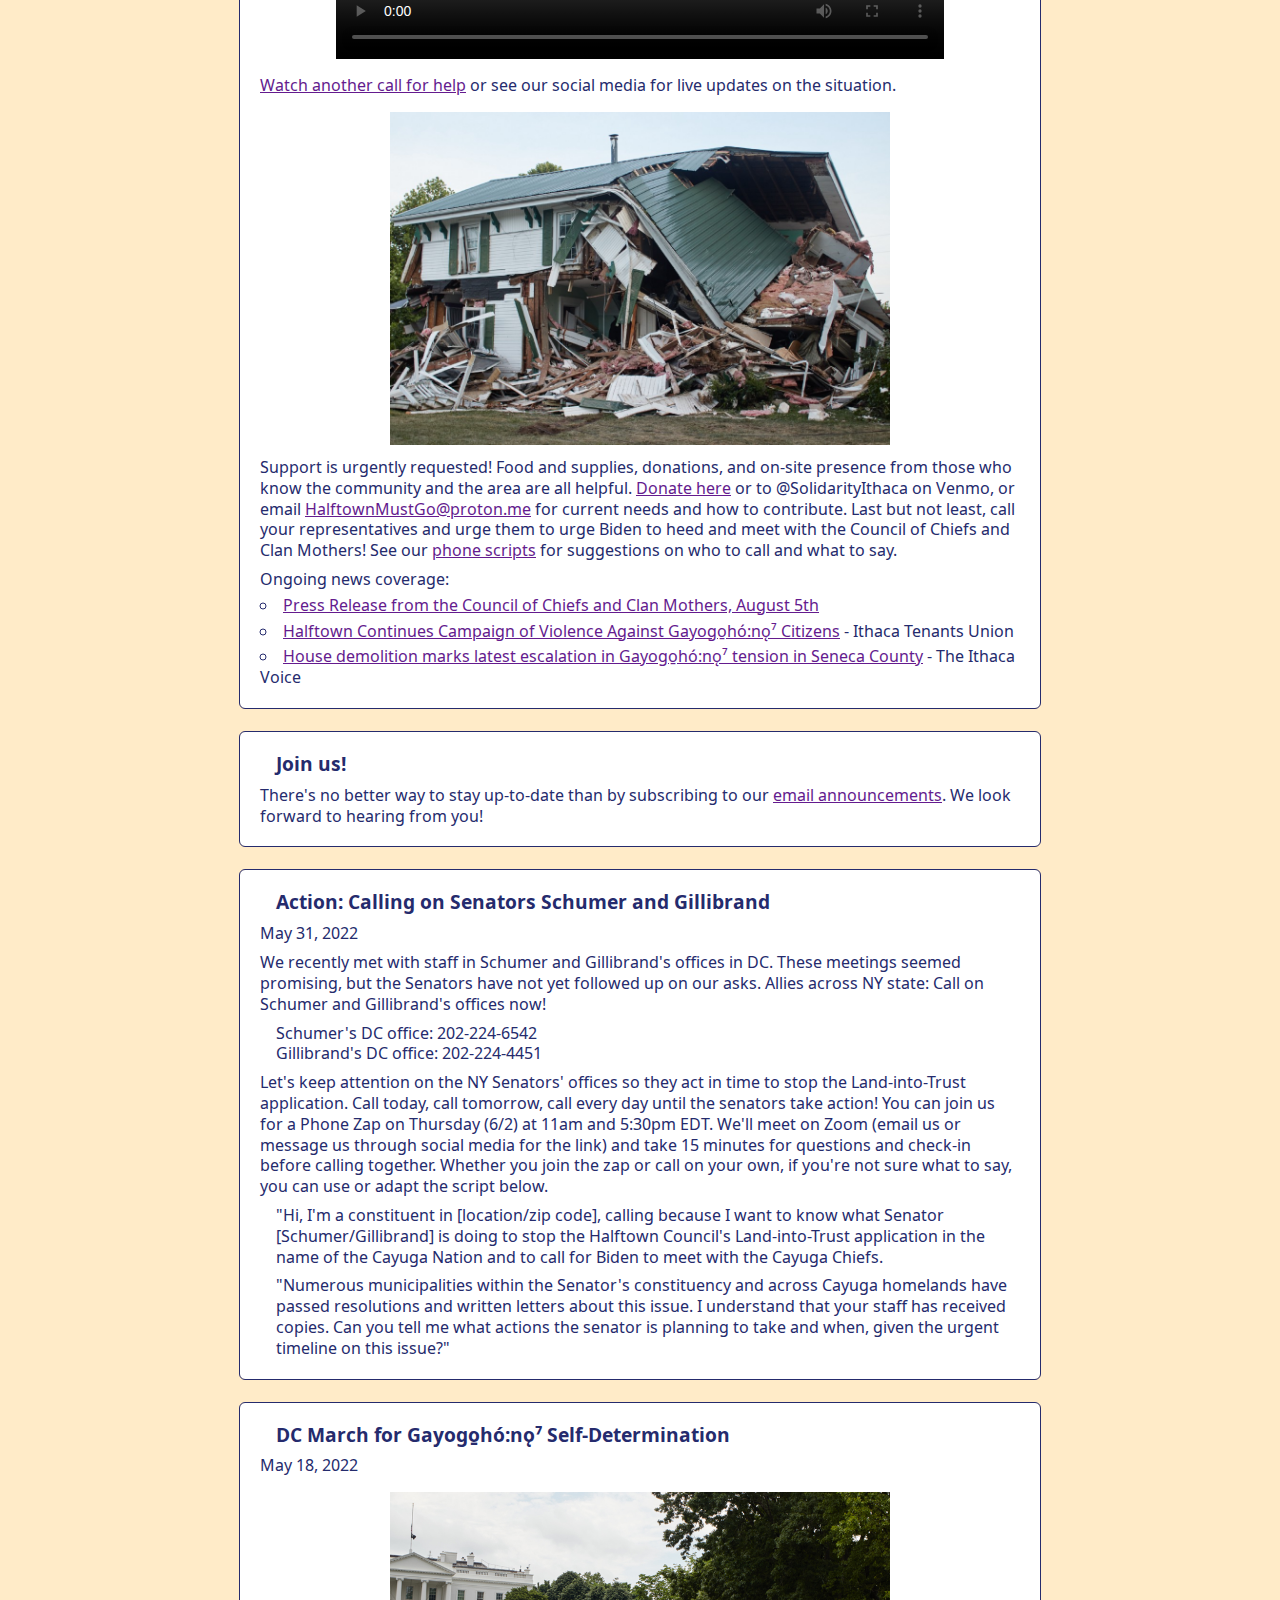
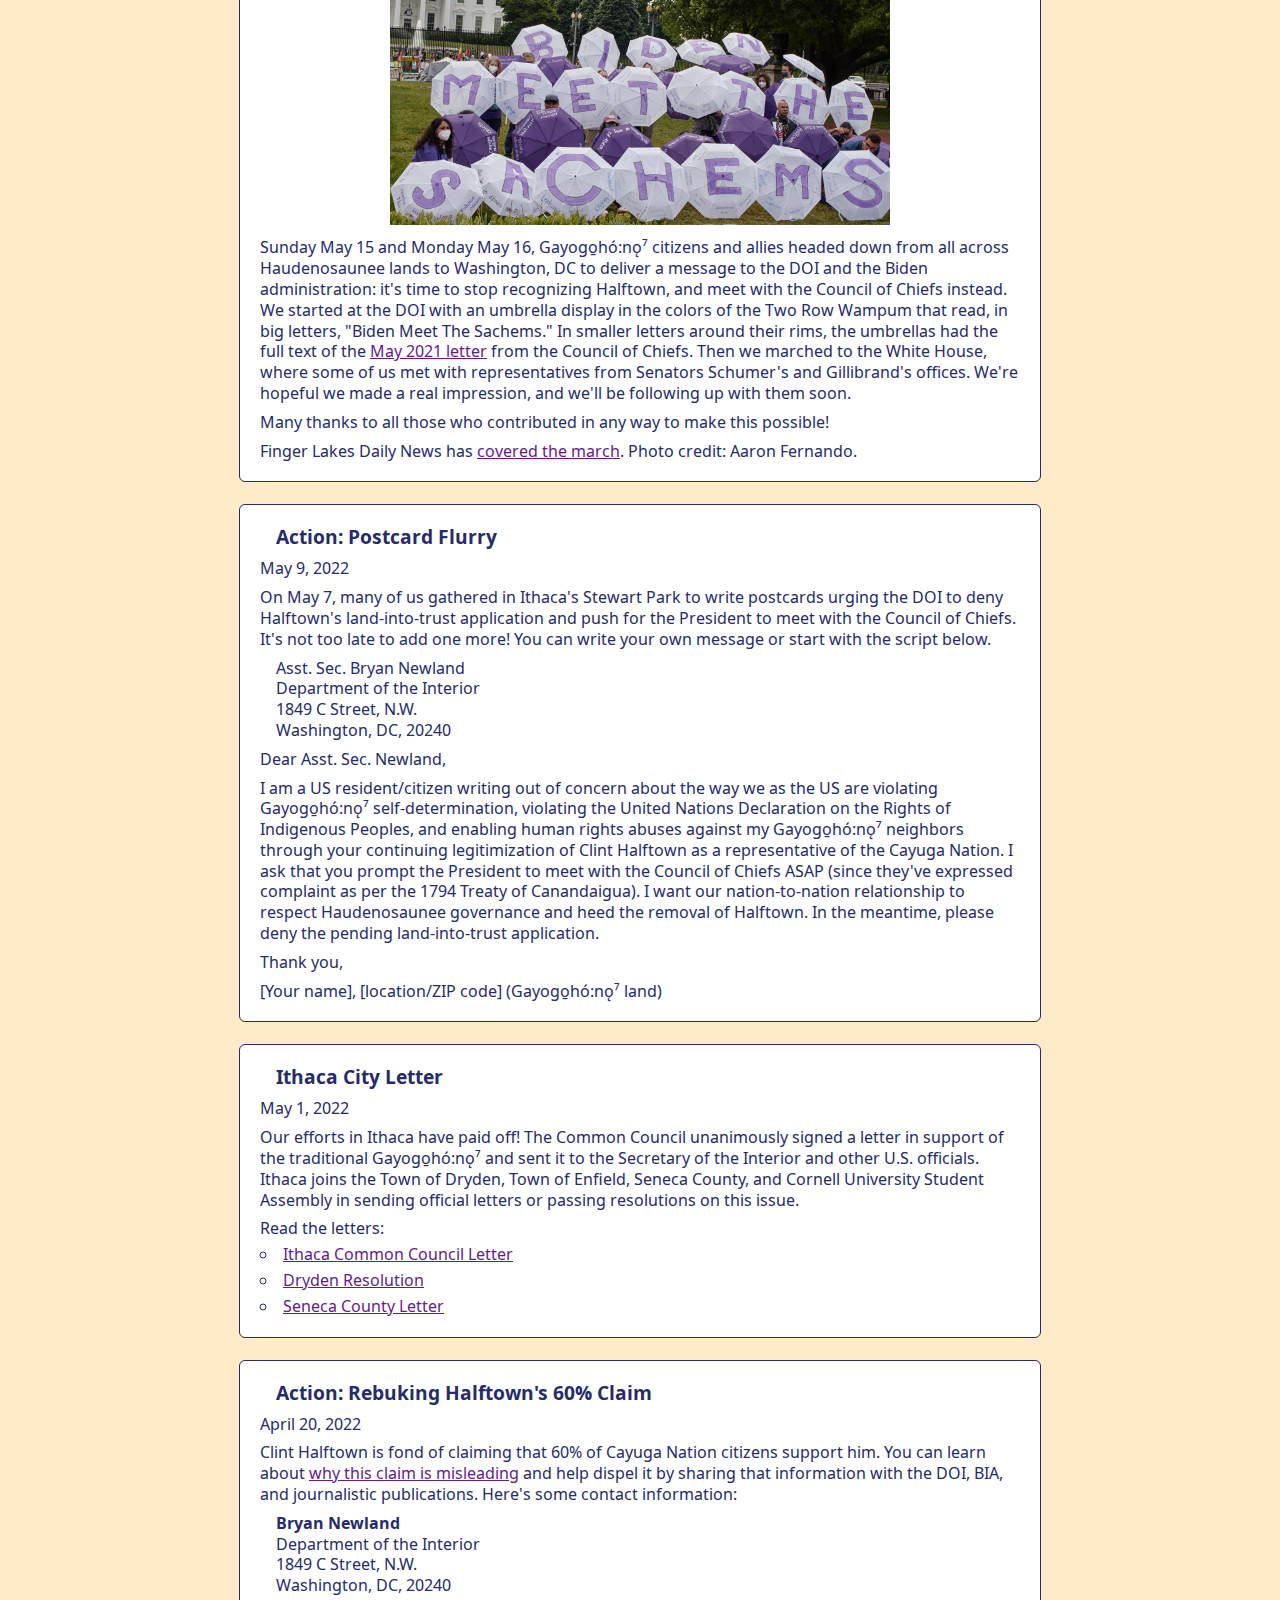
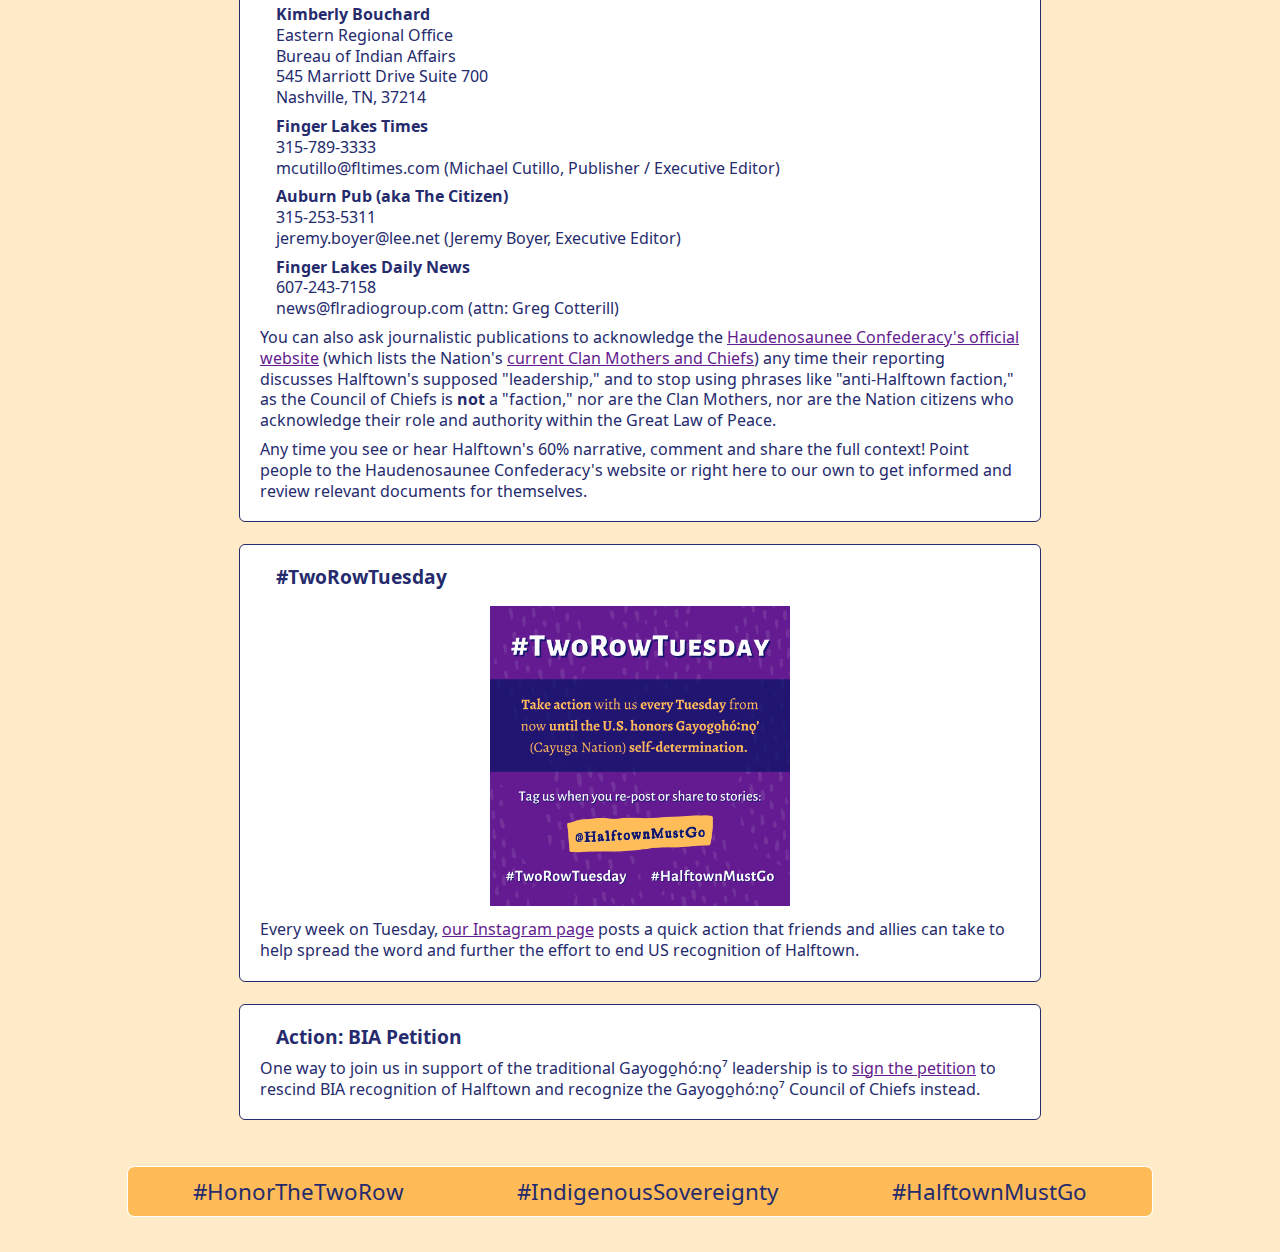
==== commit df23538b: "update sept 16/17" ====
--- a/index.html
+++ b/index.html
@@ -51,6 +51,7 @@
     <div class="textbox" id="urgent">
       <h2>URGENT!  Halftown has resumed terrorizing Gayogo&#817;ho&#769;:n&#491;&#8311; citizens, support needed!</h2>
       <p class="nonfinalp">Aug/Sept 2022 - Halftown and Cayuga Nation Police (CNP, his non-Native police force) have resumed terrorizing Gayogo&#817;ho&#769;:n&#491;&#8311; citizens who oppose him and demolishing buildings of importance to them, in a sequel to the destruction he wrought in February 2020.  The situation is developing rapidly and help of all sorts is needed!</p>
+      <p class="nonfinalp"><strong>Sept 16/17:</strong> CNP are occupying and conducting an armed robbery of a Gayogo&#817;ho&#769;:n&#491;&#8311; home.  They have illegally detained 5 non-Gayogo&#817;ho&#769;:n&#491;&#8311; people and have maced several supportors on two occasions, including on land known as NY state property.  In the night, something was shot at a car that contained a Gayogo&#817;ho&#769;:n&#491;&#8311; elder whose family's home is being taken over; it broke the windshield, and is suspected to have been rubber bullets from CNP.</p>
       <p class="nonfinalp"><strong>Sept 7:</strong>  Another home was demolished.  This home was the birthplace of the first Gayogo&#817;ho&#769;:n&#491;&#8311; child born in their traditional territory in over 200 years.</p>
       <p class="nonfinalp"><strong>Sept 3:</strong>  Three Gayogo&#817;ho&#769;:n&#491;&#8311; citizens were "arrested" by CNP, including a disabled elder, and one of the other two was tased in the process.  Two of these citizens have been transported to a jail in Pennsylvania and are being held without bail.</p>
       <p class="nonfinalp"><strong>Aug 3:</strong>  CNP bulldozed three buildings, including the barn where Ceremonies were being held until the longhouse destroyed in 2020 could be restored, and the home of an elder lovingly called Grandma by the community, after she was violently dragged out of it.  Gas and electricity to the home were not turned off before the demolition, constituting safety violations that put everyone in the area at risk.  CNP spent the rest of the month harassing and intimidating Gayogo&#817;ho&#769;:n&#491;&#8311; citizens.</p>
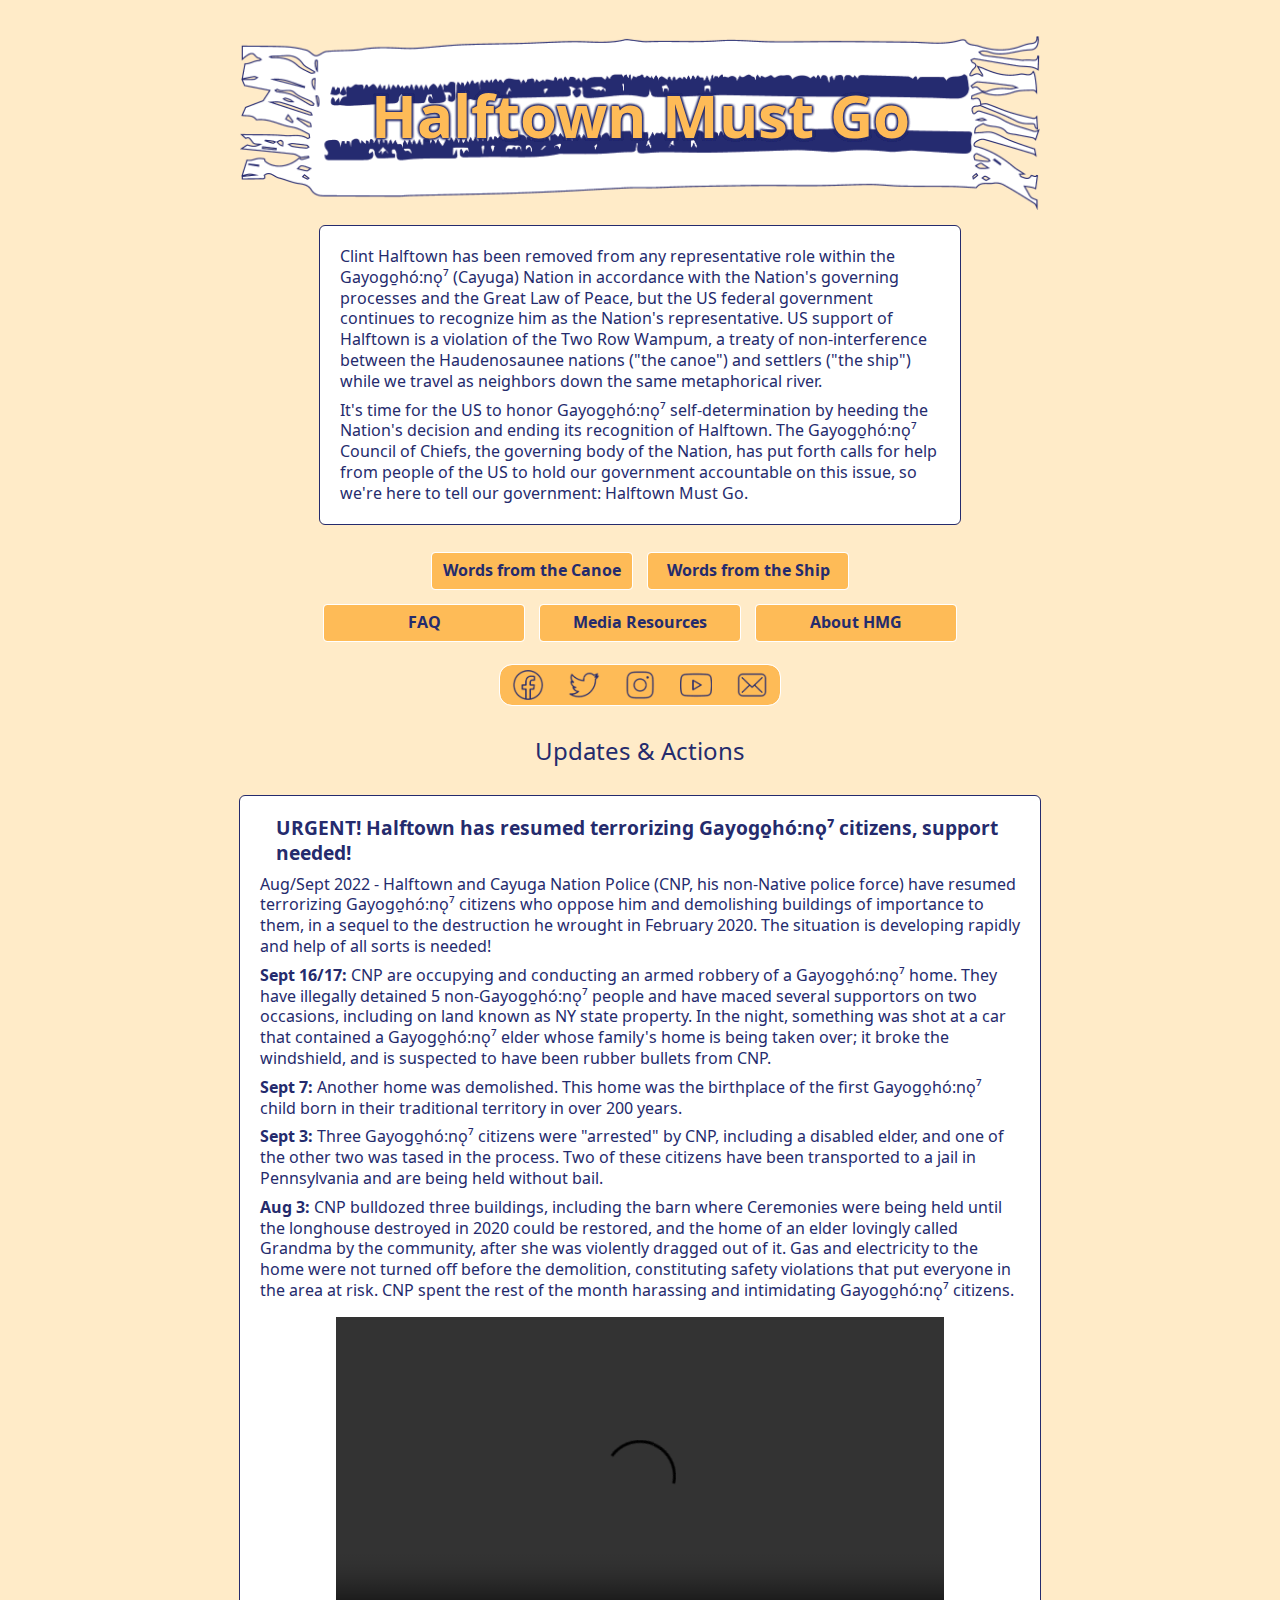
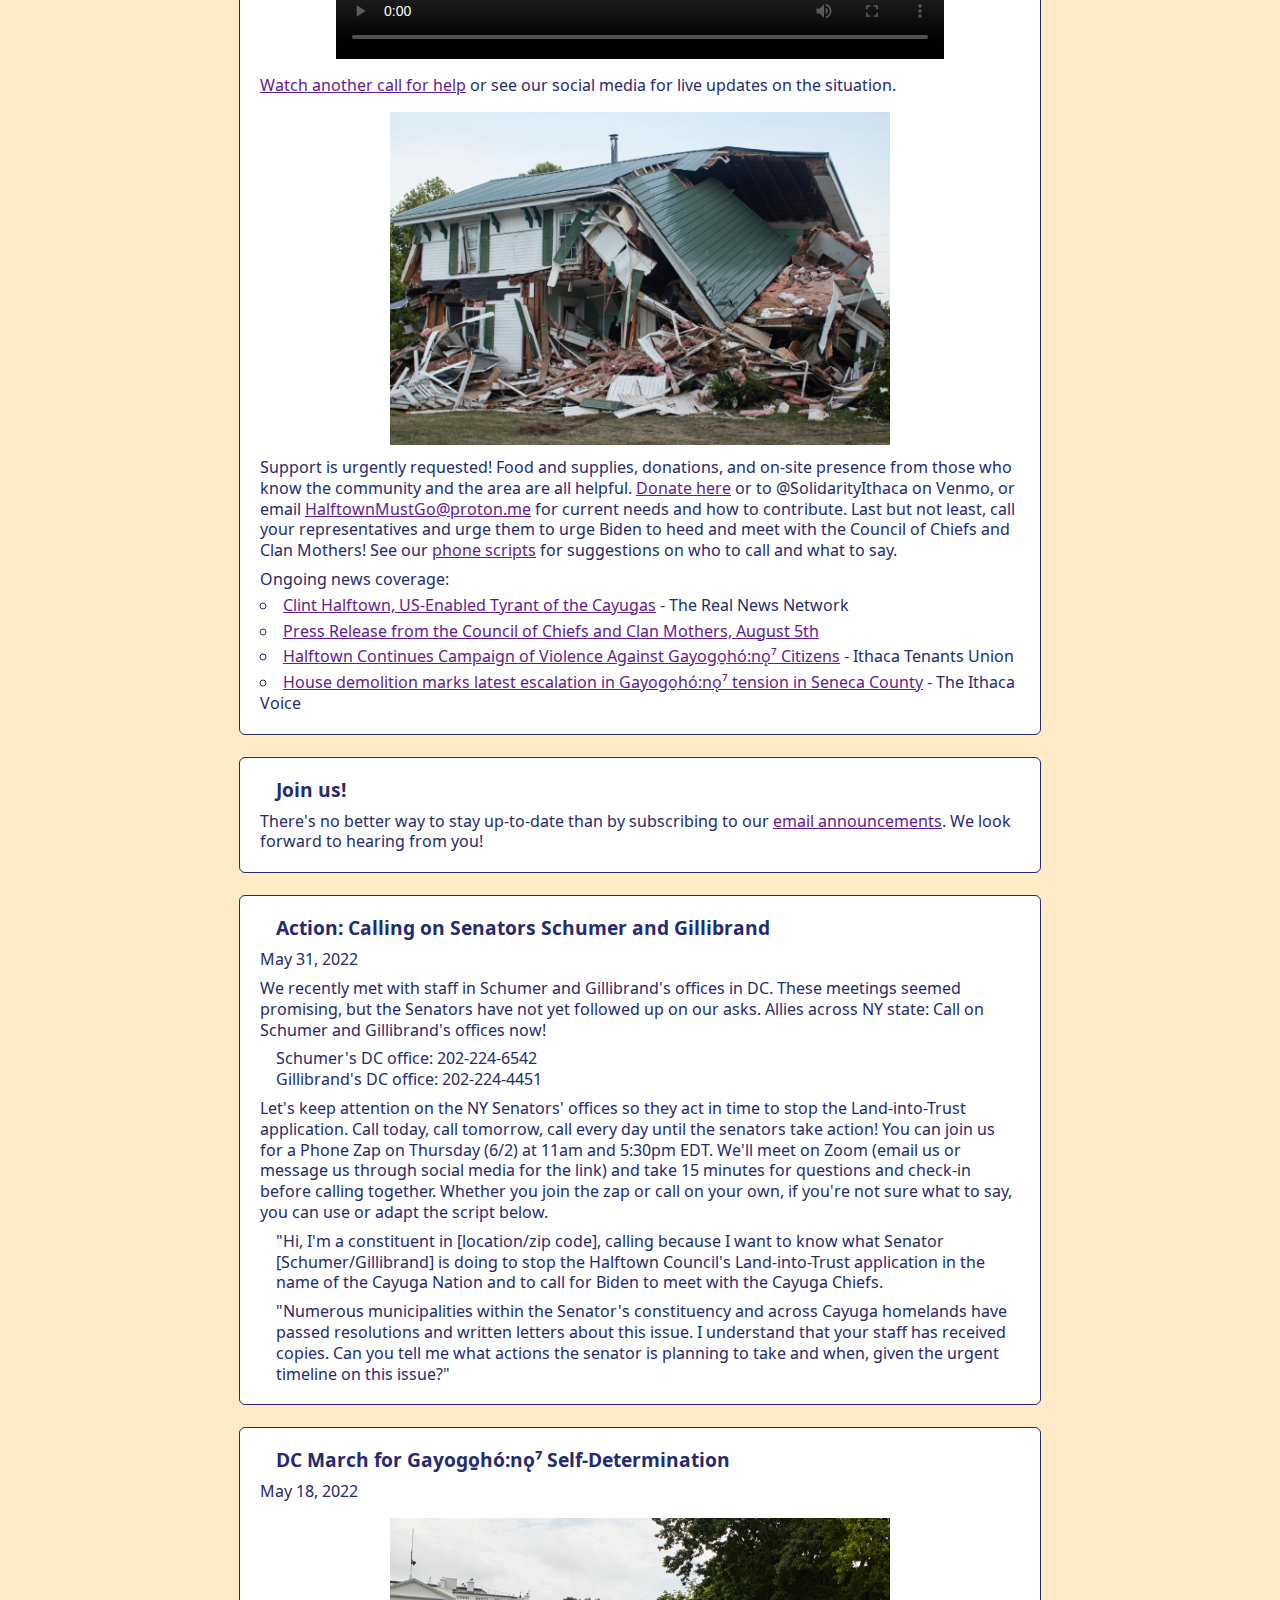
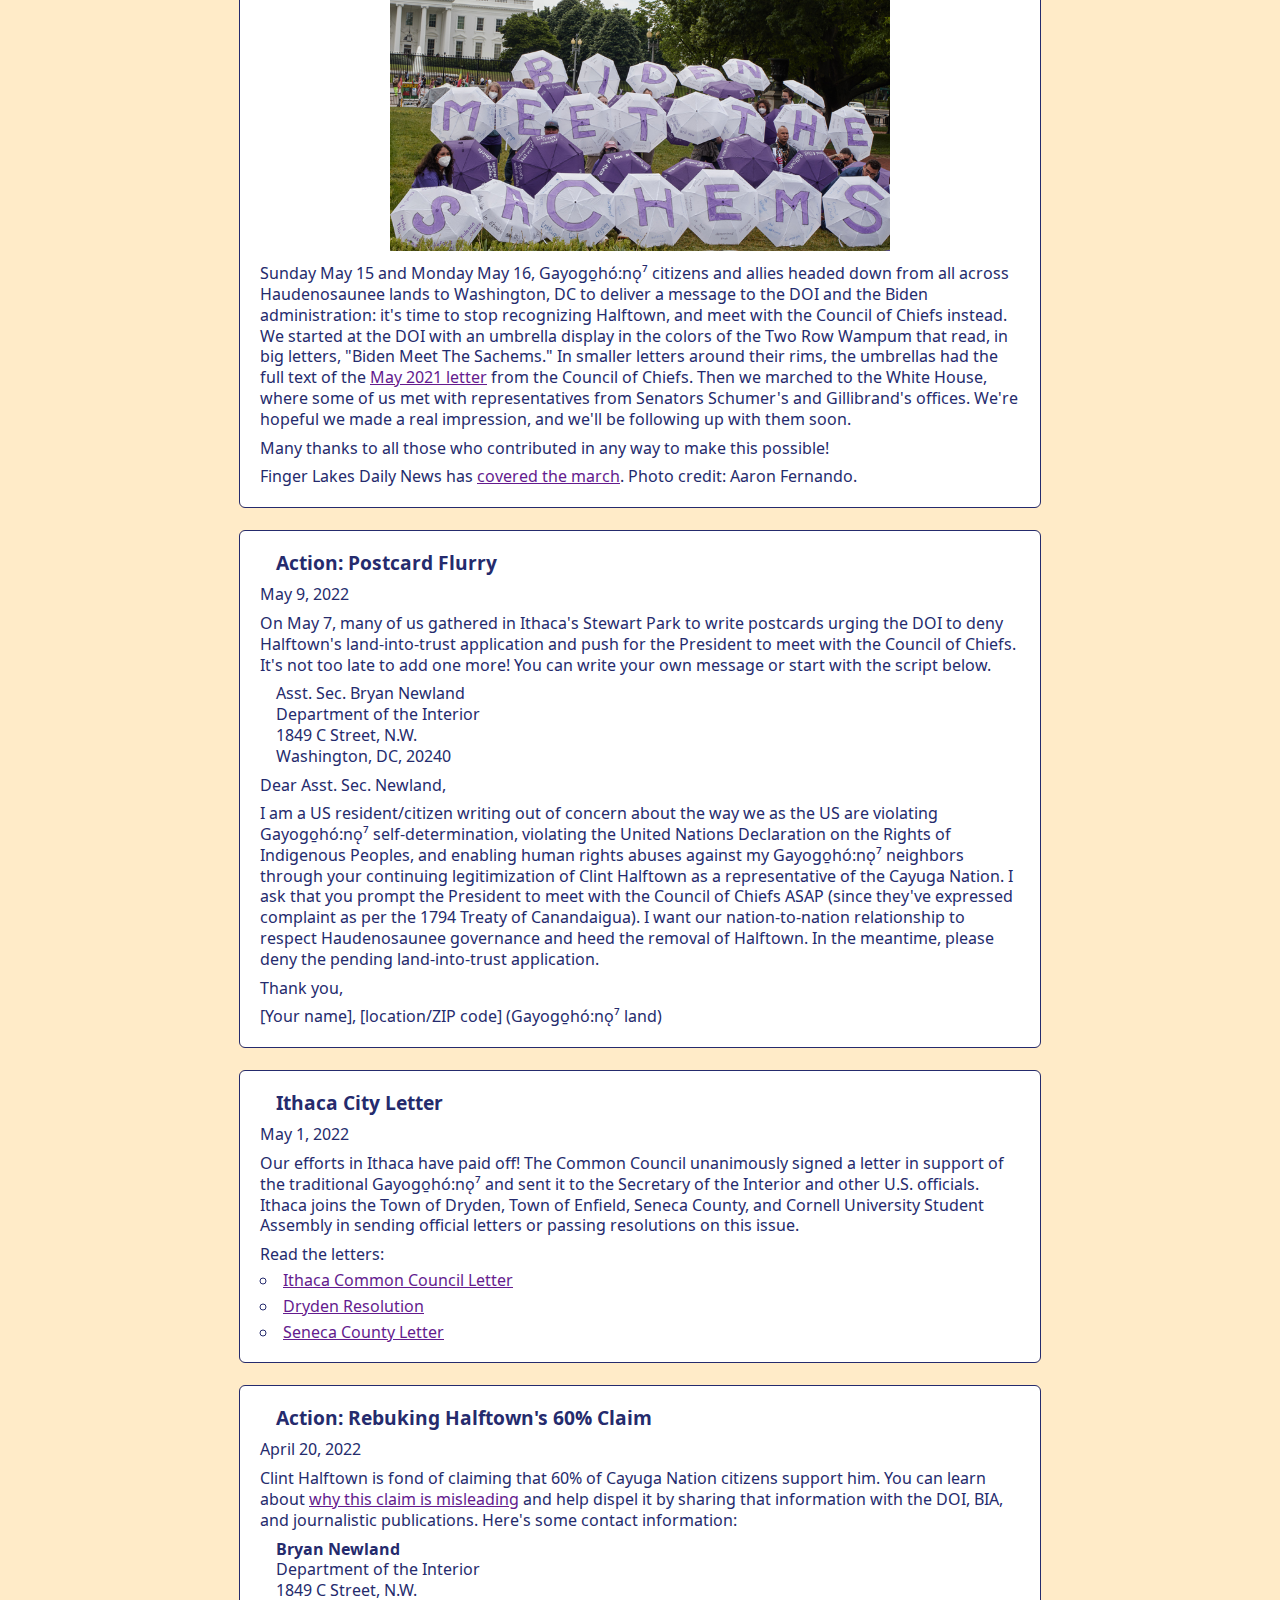
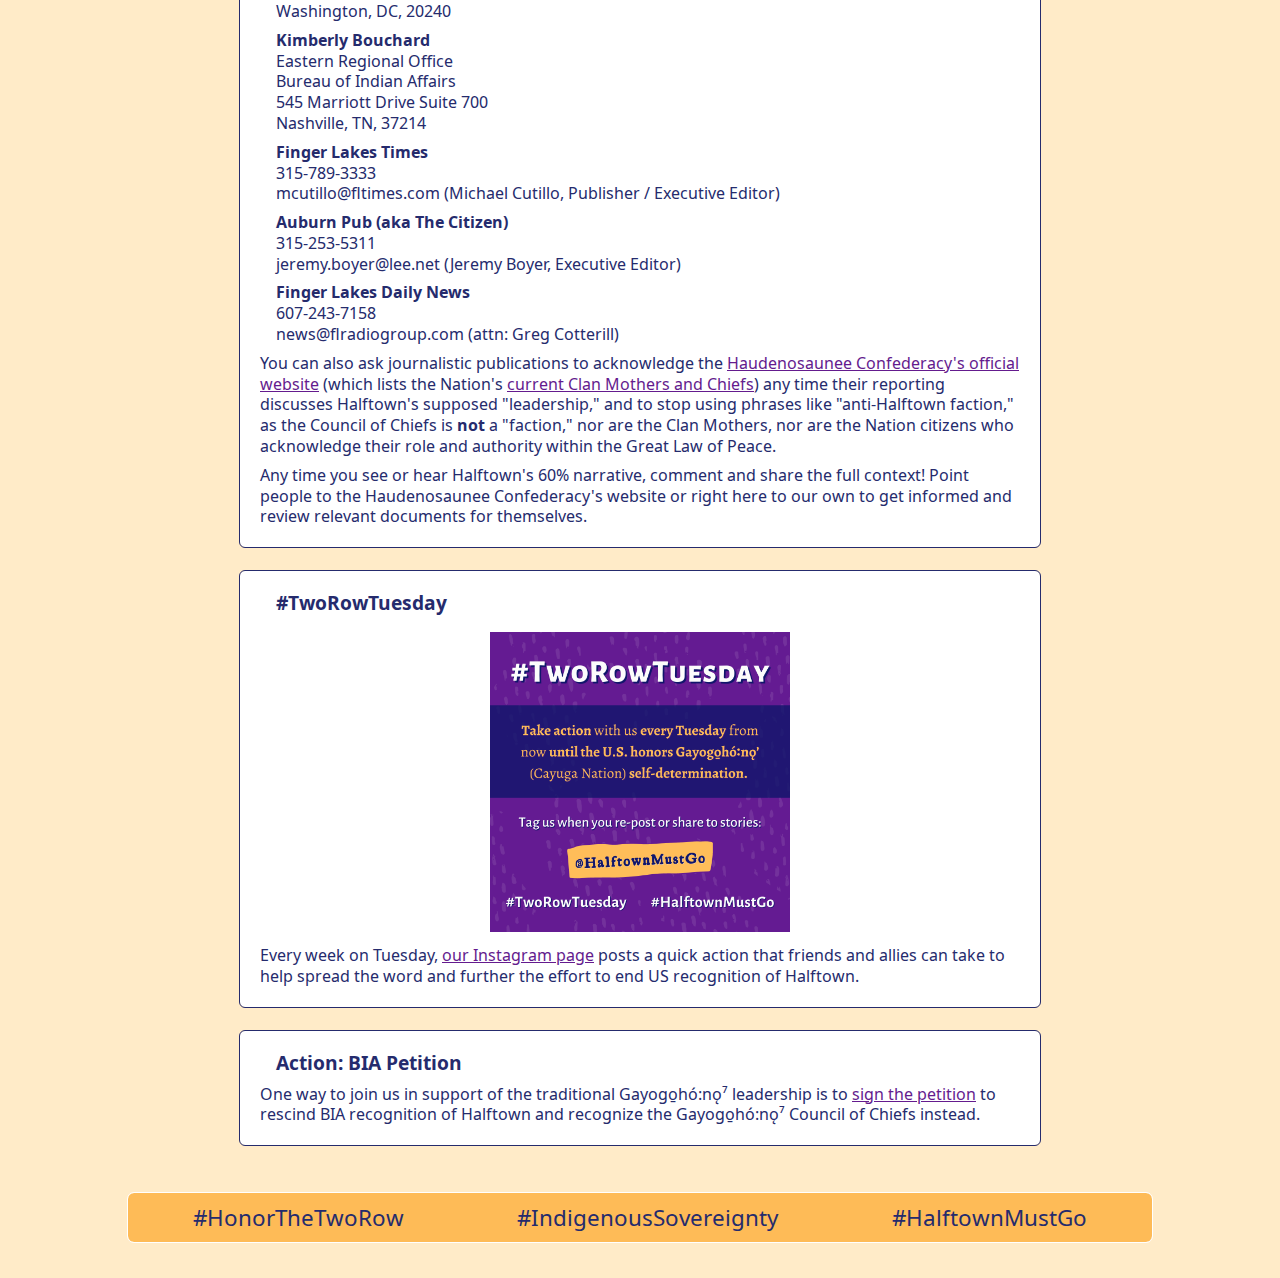
==== commit 9ab4af0a: "added Aaron's article" ====
--- a/index.html
+++ b/index.html
@@ -66,6 +66,7 @@
       <p class="nonfinalp">Support is urgently requested!  Food and supplies, donations, and on-site presence from those who know the community and the area are all helpful.  <a href="https://givebutter.com/ZgM2lT#">Donate here</a> or to @SolidarityIthaca on Venmo, or email <a href="https://mailto:HalftownMustGo@proton.me">HalftownMustGo@proton.me</a> for current needs and how to contribute.  Last but not least, call your representatives and urge them to urge Biden to heed and meet with the Council of Chiefs and Clan Mothers!  See our <a href="https://docs.google.com/document/d/1TRWzyiBftqmKiy5xqIvLEmdKmnAyLfqo6je26u7I8Po/edit?usp=sharing" target="_blank">phone scripts</a> for suggestions on who to call and what to say.</p>
       <p>Ongoing news coverage:</p>
       <ul>
+        <li><a href="https://therealnews.com/clint-halftown-us-enabled-tyrant-of-the-cayugas" target="_blank">Clint Halftown, US-Enabled Tyrant of the Cayugas</a> - The Real News Network</li>
         <li><a href="words-from-the-canoe.html#aug-2022-press-release" target="_blank">Press Release from the Council of Chiefs and Clan Mothers, August 5th</a></li>
         <li><a href="https://medium.com/ithaca-tenants-union/halftown-continues-campaign-of-violence-against-gayogo%CC%B1h%C3%B3-n%C7%AB-citizens-20d0caea05c7" target="_blank">Halftown Continues Campaign of Violence Against Gayogo&#817;ho&#769;:n&#491;&#8311; Citizens</a> - Ithaca Tenants Union</li>
         <li><a href="https://ithacavoice.com/2022/08/house-demolition-marks-latest-escalation-in-gayogo%cc%b1ho%ea%9e%89n%c7%ab%ca%bc-tension-in-seneca-county/" target="_blank">House demolition marks latest escalation in Gayogo&#817;ho&#769;:n&#491;&#8311; tension in Seneca County</a> - The Ithaca Voice</li>
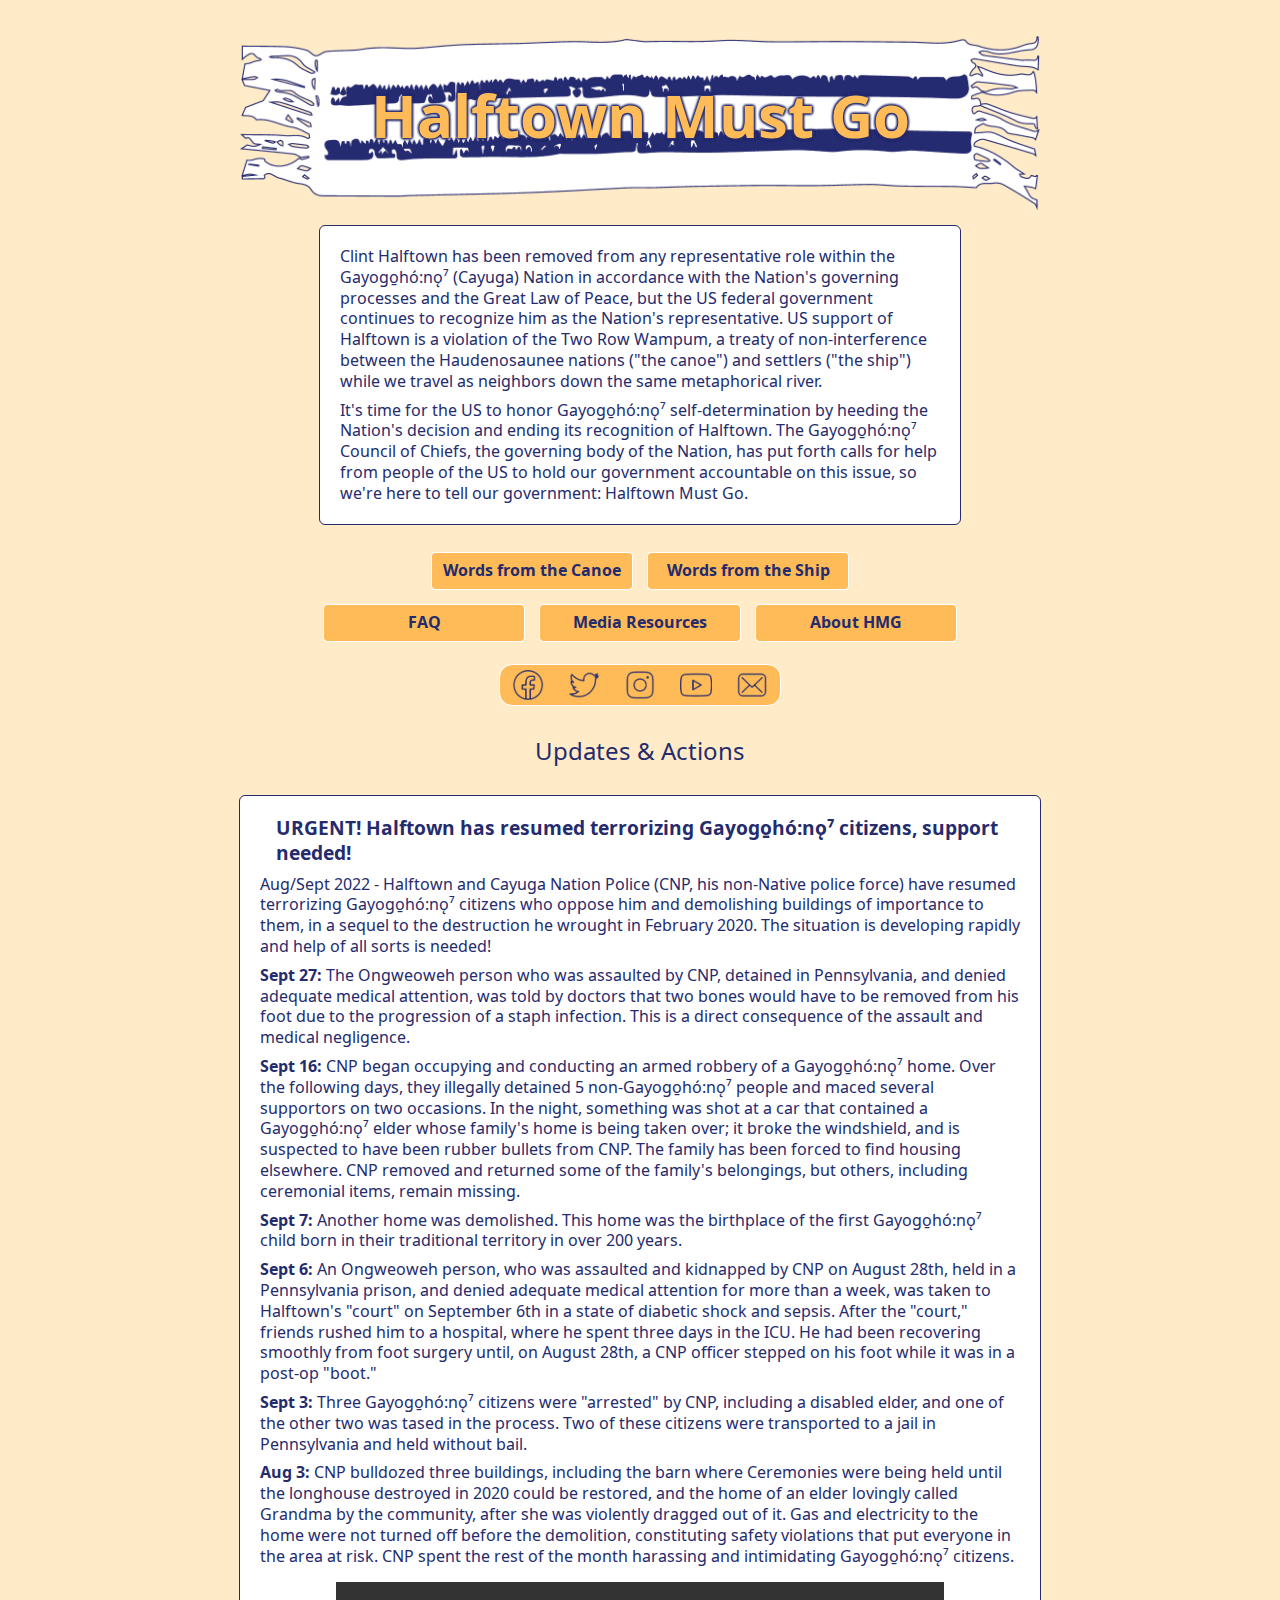
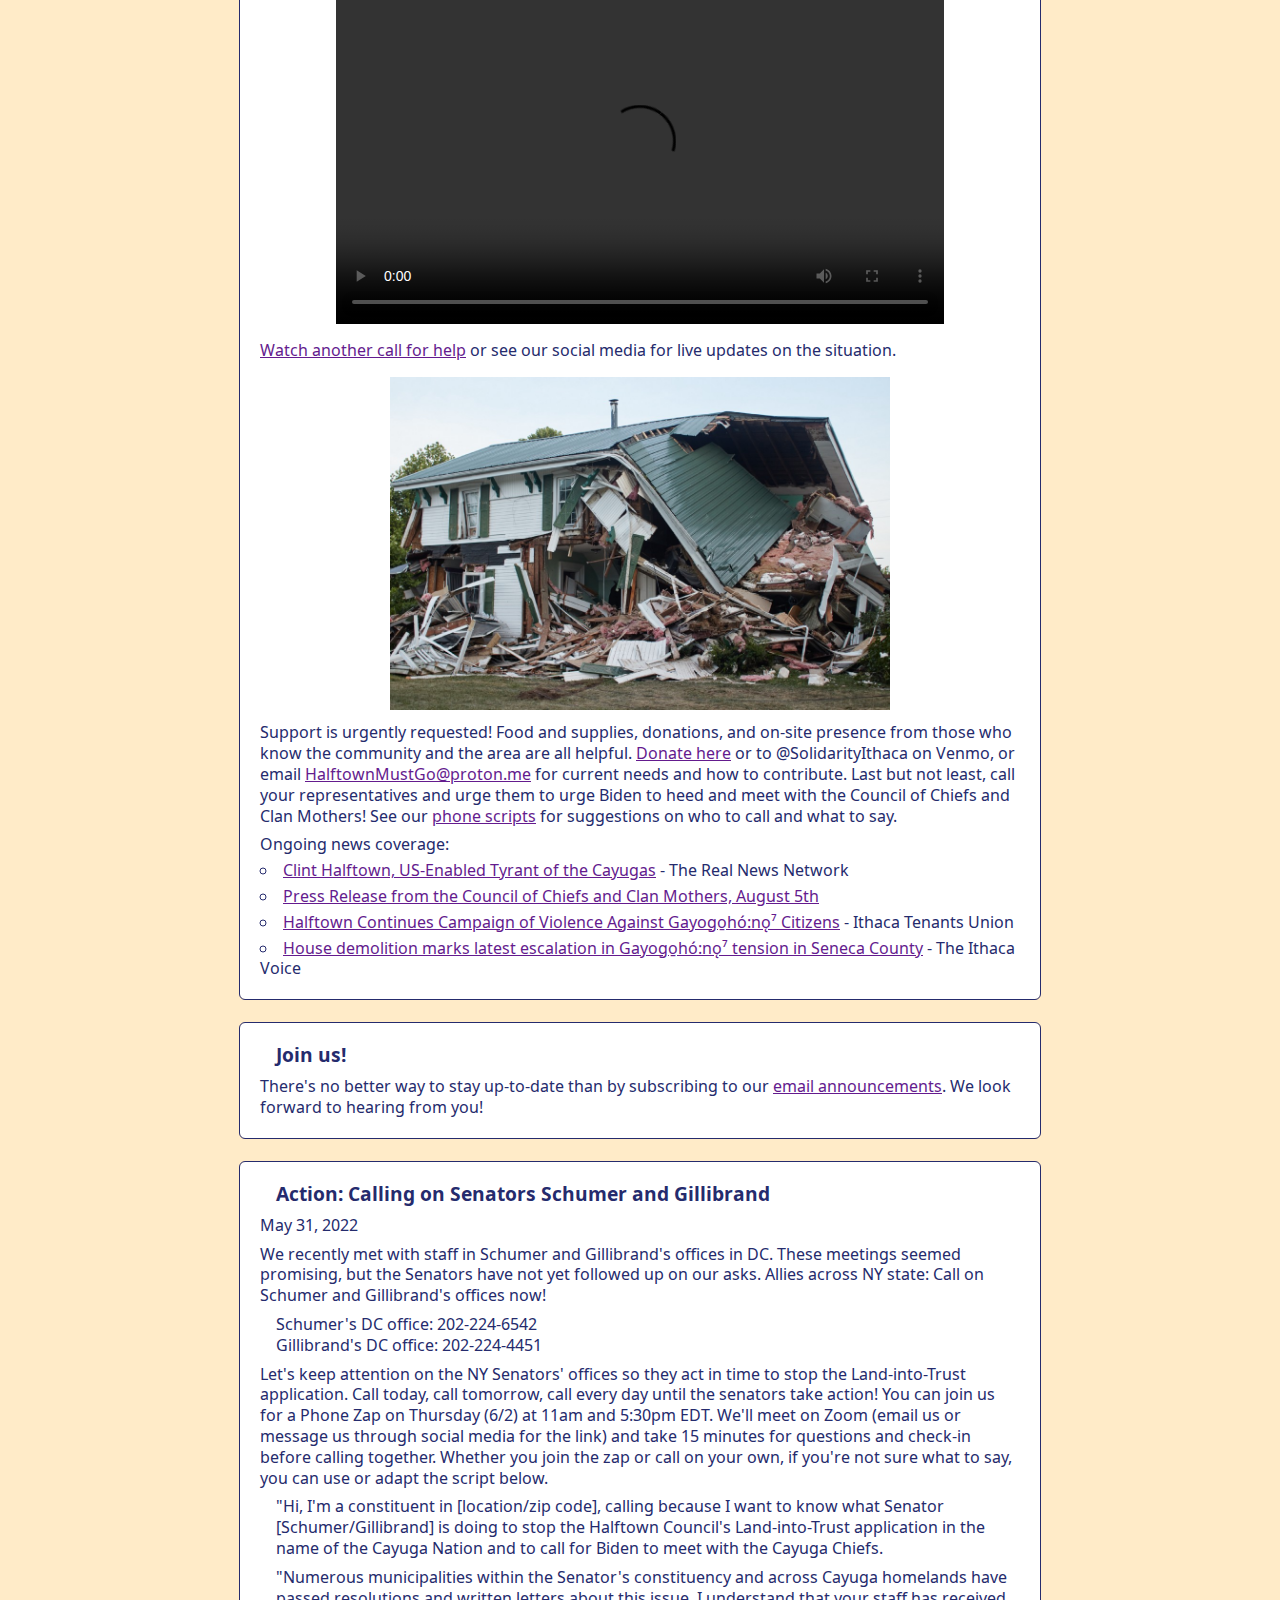
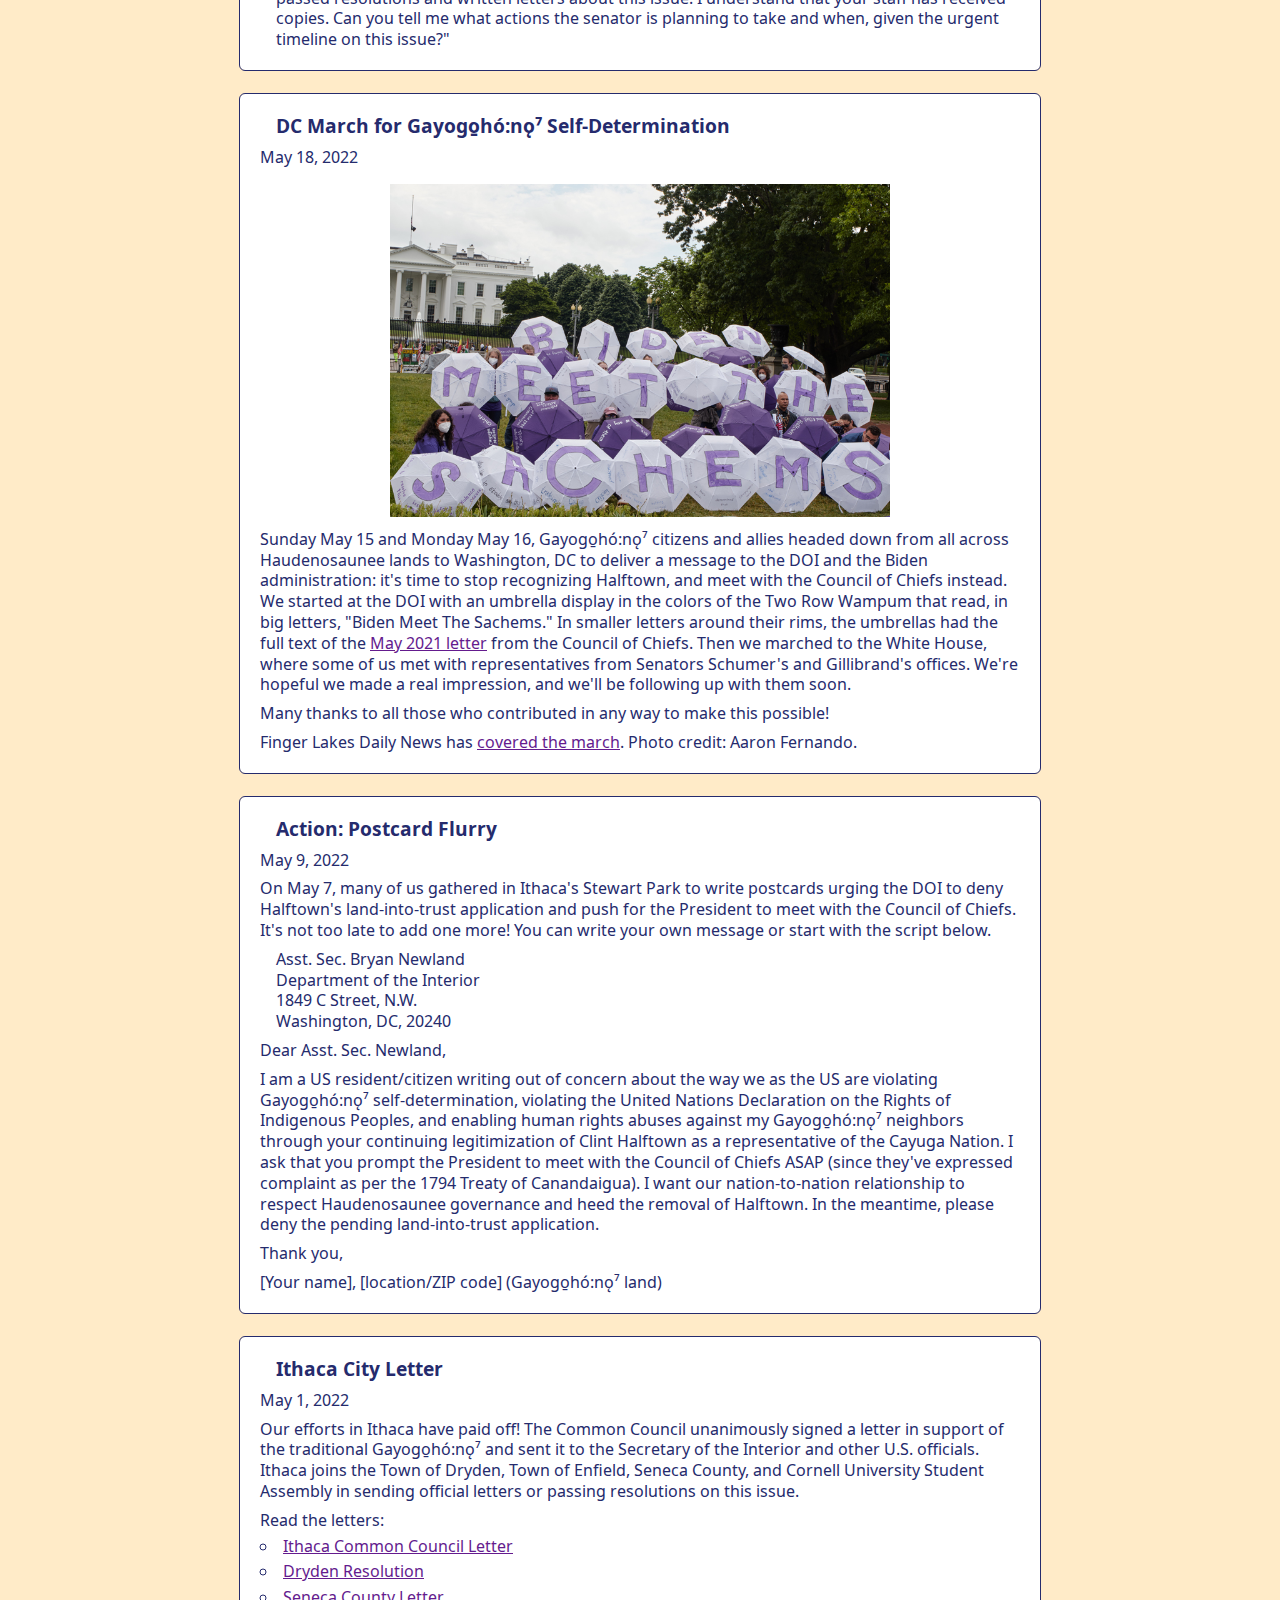
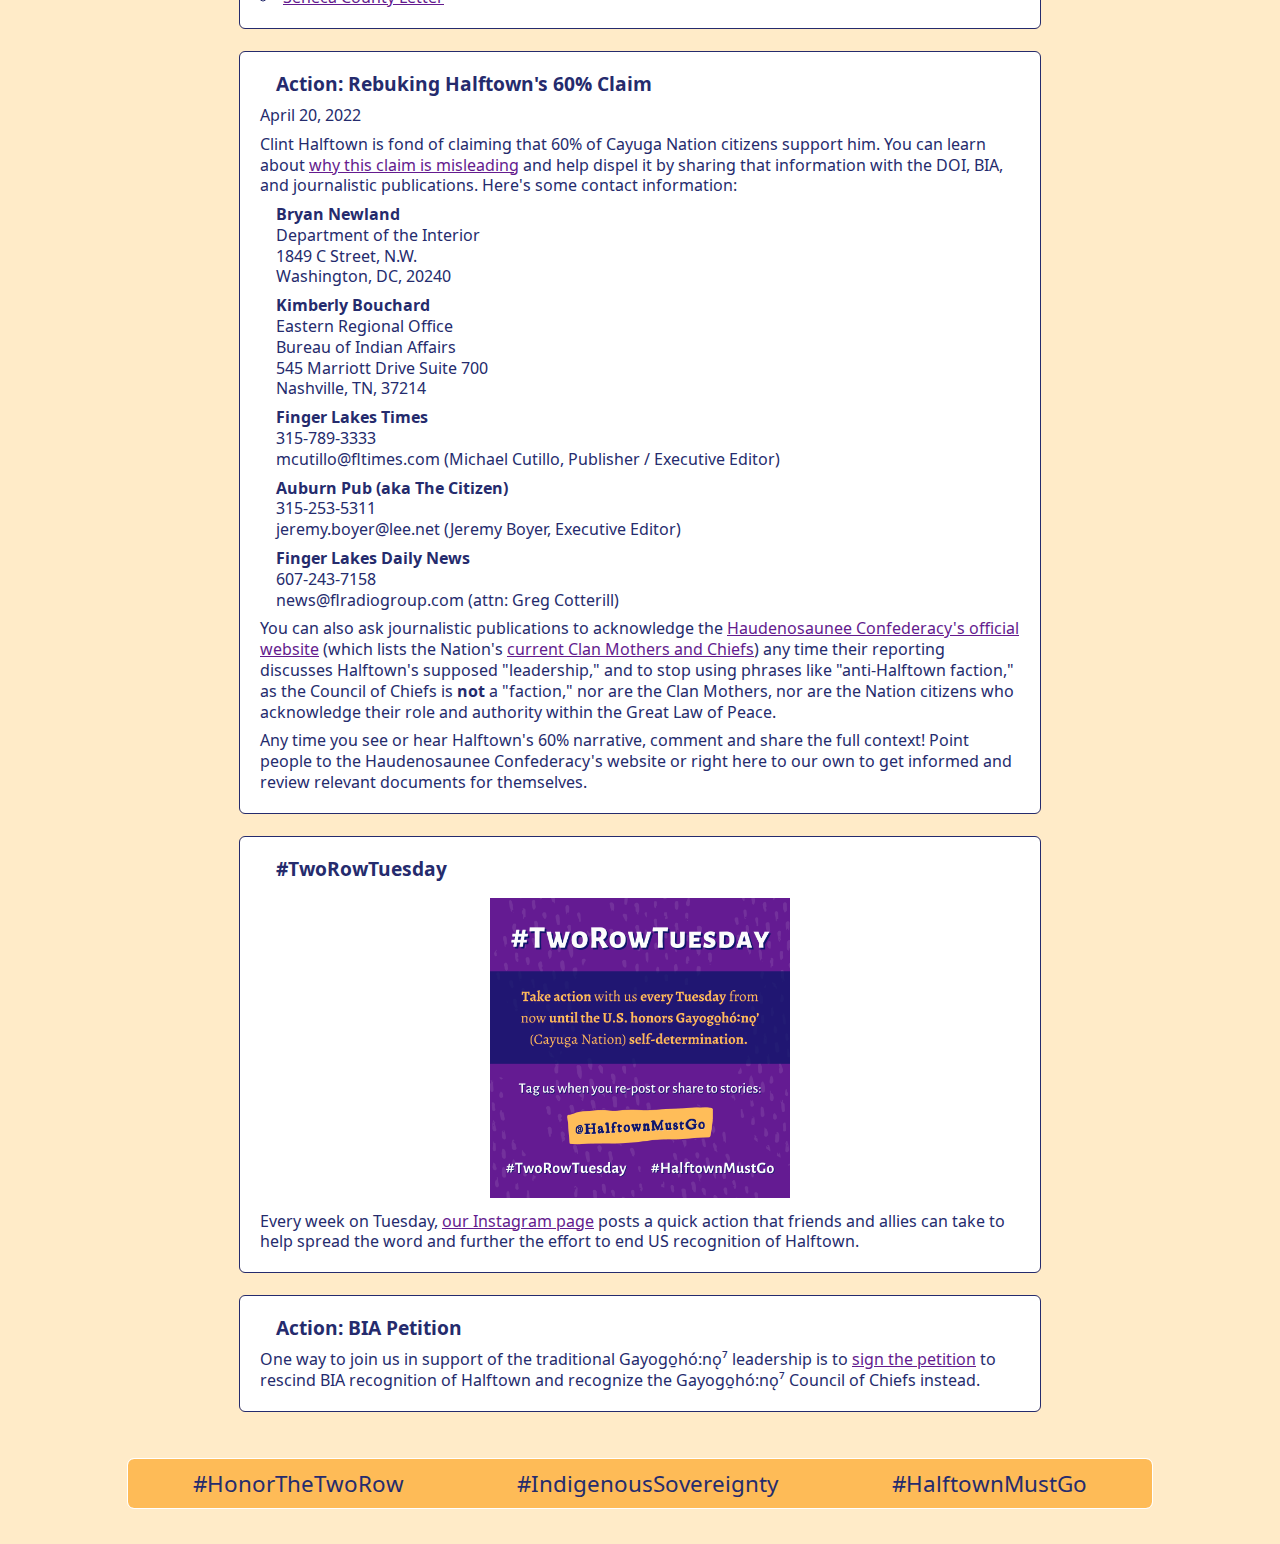
==== commit efb776a4: "added updates about BigJ" ====
--- a/index.html
+++ b/index.html
@@ -51,9 +51,11 @@
     <div class="textbox" id="urgent">
       <h2>URGENT!  Halftown has resumed terrorizing Gayogo&#817;ho&#769;:n&#491;&#8311; citizens, support needed!</h2>
       <p class="nonfinalp">Aug/Sept 2022 - Halftown and Cayuga Nation Police (CNP, his non-Native police force) have resumed terrorizing Gayogo&#817;ho&#769;:n&#491;&#8311; citizens who oppose him and demolishing buildings of importance to them, in a sequel to the destruction he wrought in February 2020.  The situation is developing rapidly and help of all sorts is needed!</p>
-      <p class="nonfinalp"><strong>Sept 16/17:</strong> CNP are occupying and conducting an armed robbery of a Gayogo&#817;ho&#769;:n&#491;&#8311; home.  They have illegally detained 5 non-Gayogo&#817;ho&#769;:n&#491;&#8311; people and have maced several supportors on two occasions, including on land known as NY state property.  In the night, something was shot at a car that contained a Gayogo&#817;ho&#769;:n&#491;&#8311; elder whose family's home is being taken over; it broke the windshield, and is suspected to have been rubber bullets from CNP.</p>
+      <p class="nonfinalp"><strong>Sept 27:</strong>  The Ongweoweh person who was assaulted by CNP, detained in Pennsylvania, and denied adequate medical attention, was told by doctors that two bones would have to be removed from his foot due to the progression of a staph infection.  This is a direct consequence of the assault and medical negligence.</p>
+      <p class="nonfinalp"><strong>Sept 16:</strong>  CNP began occupying and conducting an armed robbery of a Gayogo&#817;ho&#769;:n&#491;&#8311; home.  Over the following days, they illegally detained 5 non-Gayogo&#817;ho&#769;:n&#491;&#8311; people and maced several supportors on two occasions.  In the night, something was shot at a car that contained a Gayogo&#817;ho&#769;:n&#491;&#8311; elder whose family's home is being taken over; it broke the windshield, and is suspected to have been rubber bullets from CNP.  The family has been forced to find housing elsewhere.  CNP removed and returned some of the family's belongings, but others, including ceremonial items, remain missing.</p>
       <p class="nonfinalp"><strong>Sept 7:</strong>  Another home was demolished.  This home was the birthplace of the first Gayogo&#817;ho&#769;:n&#491;&#8311; child born in their traditional territory in over 200 years.</p>
-      <p class="nonfinalp"><strong>Sept 3:</strong>  Three Gayogo&#817;ho&#769;:n&#491;&#8311; citizens were "arrested" by CNP, including a disabled elder, and one of the other two was tased in the process.  Two of these citizens have been transported to a jail in Pennsylvania and are being held without bail.</p>
+      <p class="nonfinalp"><strong>Sept 6:</strong>  An Ongweoweh person, who was assaulted and kidnapped by CNP on August 28th, held in a Pennsylvania prison, and denied adequate medical attention for more than a week, was taken to Halftown's "court" on September 6th in a state of diabetic shock and sepsis.  After the "court," friends rushed him to a hospital, where he spent three days in the ICU.  He had been recovering smoothly from foot surgery until, on August 28th, a CNP officer stepped on his foot while it was in a post-op "boot."</p>
+      <p class="nonfinalp"><strong>Sept 3:</strong>  Three Gayogo&#817;ho&#769;:n&#491;&#8311; citizens were "arrested" by CNP, including a disabled elder, and one of the other two was tased in the process.  Two of these citizens were transported to a jail in Pennsylvania and held without bail.</p>
       <p class="nonfinalp"><strong>Aug 3:</strong>  CNP bulldozed three buildings, including the barn where Ceremonies were being held until the longhouse destroyed in 2020 could be restored, and the home of an elder lovingly called Grandma by the community, after she was violently dragged out of it.  Gas and electricity to the home were not turned off before the demolition, constituting safety violations that put everyone in the area at risk.  CNP spent the rest of the month harassing and intimidating Gayogo&#817;ho&#769;:n&#491;&#8311; citizens.</p>
       <div class="embcontent embvideodiv" style="margin-bottom:16px;">
         <video class="embvideo" controls>
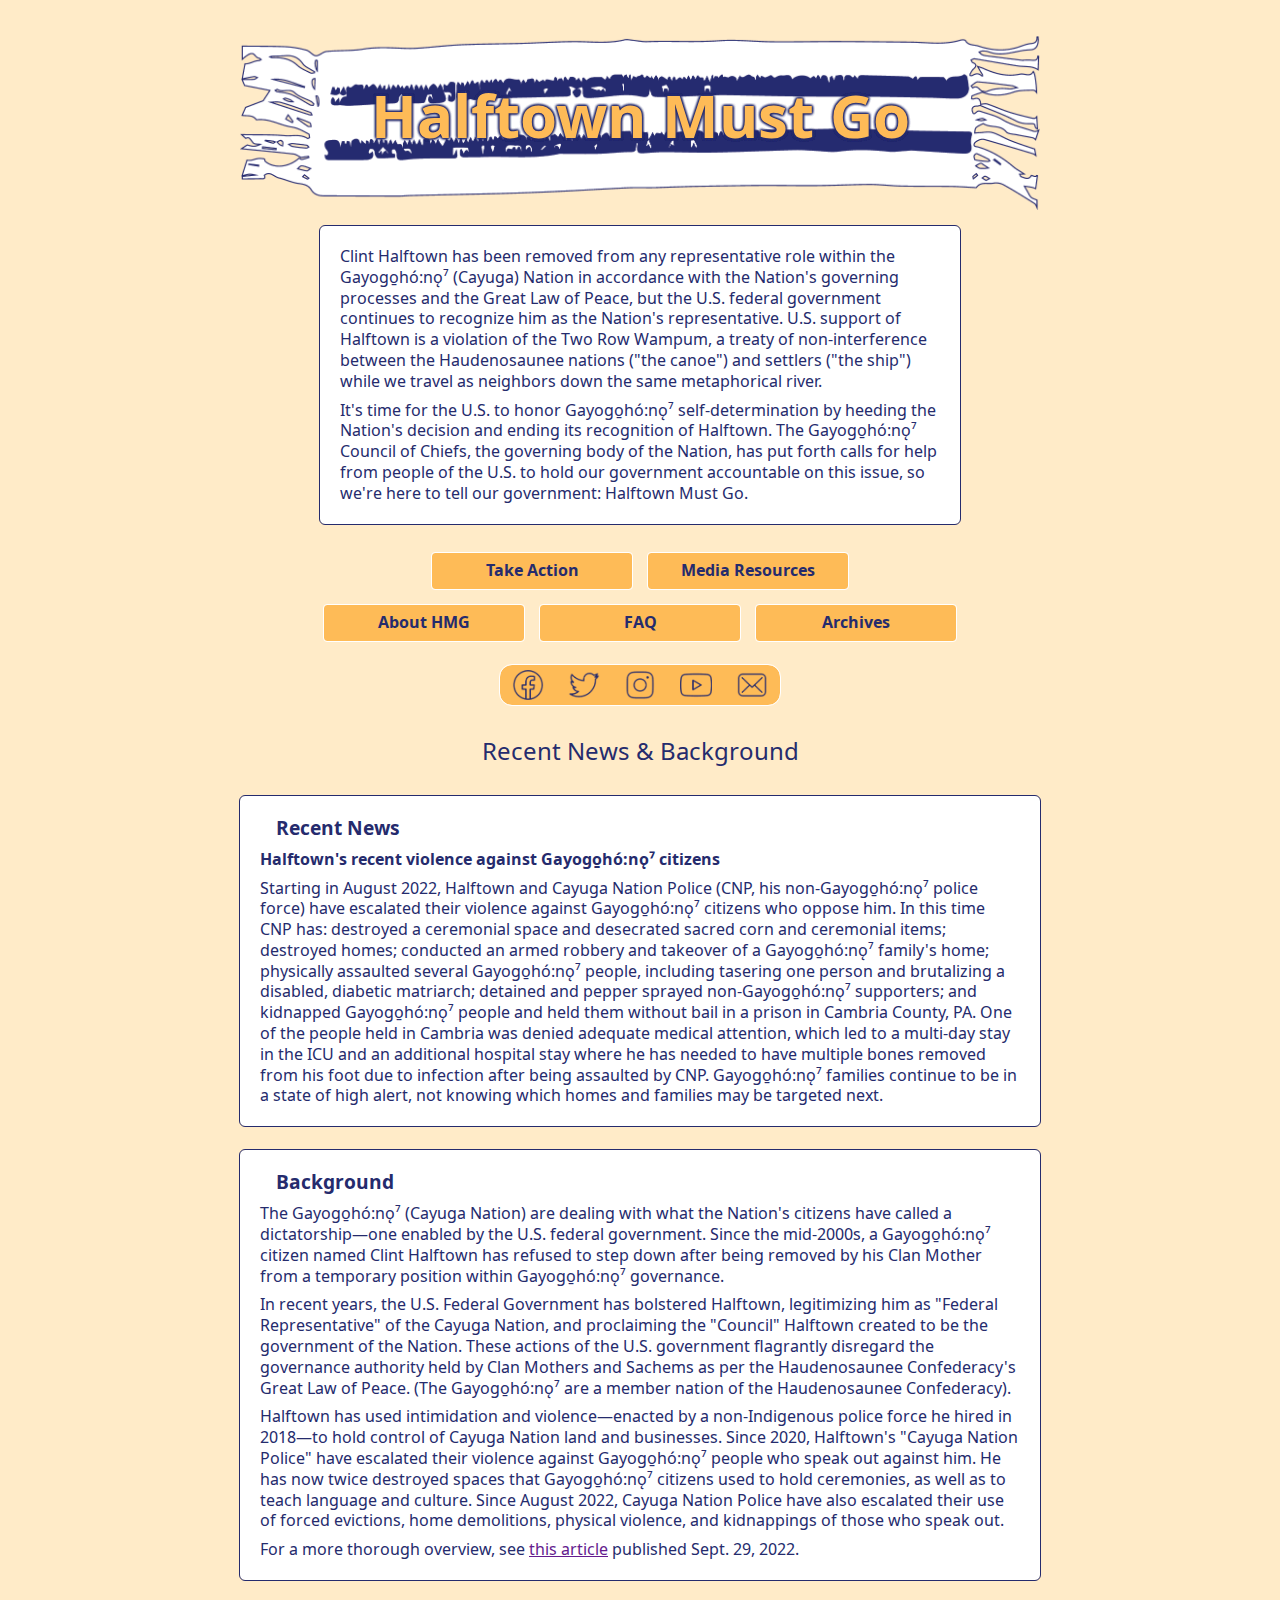
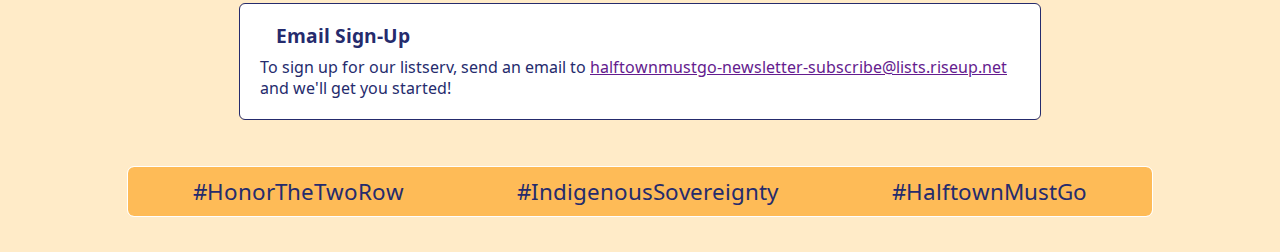
==== commit 51f90100: "restructured site: added take action page, archives page, and sub-archive pages; updated home page; " ====
--- a/index.html
+++ b/index.html
@@ -2,7 +2,7 @@
 <html lang="en">
   <head>
     <title>Halftown Must Go!</title>
-    <meta name="description" content="#HalftownMustGo is a campaign by settler allies, in cooperation with the Gayogo&#817;ho&#769;:n&#491;&#8311; (Cayuga), to end US recognition of Clint Halftown.">
+    <meta name="description" content="#HalftownMustGo is a campaign by settler allies, in cooperation with the Gayogo&#817;ho&#769;:n&#491;&#8311; (Cayuga), to end U.S. recognition of Clint Halftown.">
     <meta name="keywords" content="Halftown Must Go, Gayogo&#817;ho&#769;:n&#491;&#8311; sovereignty, Cayuga sovereignty, Clint Halftown, #HalftownMustGo, #ReadTheLetter, halftownmustgo">
     <link rel="shortcut icon" type="image/jpg" href="lib/images/two-row-favicon.jpg">
     <meta property="og:image" content="https://halftownmustgo.org/lib/images/hmg-preview-2.jpg">
@@ -20,19 +20,19 @@
       <img id="headerimg" src="lib/images/two_row.png" alt="stylized graphic of the Two-Row wampum belt">
       <div id="headertext"><h1><a id="headerlink" href="https://halftownmustgo.org">Halftown <br class="spacer">Must Go</a></h1></div>
       <div id="headerdesc">
-        <p class="nonfinalp">Clint Halftown has been removed from any representative role within the Gayogo&#817;ho&#769;:n&#491;&#8311; (Cayuga) Nation in accordance with the Nation's governing processes and the Great Law of Peace, but the US federal government continues to recognize him as the Nation's representative.  US support of Halftown is a violation of the Two Row Wampum, a treaty of non-interference between the Haudenosaunee nations ("the canoe") and settlers ("the ship") while we travel as neighbors down the same metaphorical river.</p>
-        <p>It's time for the US to honor Gayogo&#817;ho&#769;:n&#491;&#8311; self-determination by heeding the Nation's decision and ending its recognition of Halftown.  The Gayogo&#817;ho&#769;:n&#491;&#8311; Council of Chiefs, the governing body of the Nation, has put forth calls for help from people of the US to hold our government accountable on this issue, so we're here to tell our government: Halftown Must Go.</p>
+        <p class="nonfinalp">Clint Halftown has been removed from any representative role within the Gayogo&#817;ho&#769;:n&#491;&#8311; (Cayuga) Nation in accordance with the Nation's governing processes and the Great Law of Peace, but the U.S. federal government continues to recognize him as the Nation's representative.  U.S. support of Halftown is a violation of the Two Row Wampum, a treaty of non-interference between the Haudenosaunee nations ("the canoe") and settlers ("the ship") while we travel as neighbors down the same metaphorical river.</p>
+        <p>It's time for the U.S. to honor Gayogo&#817;ho&#769;:n&#491;&#8311; self-determination by heeding the Nation's decision and ending its recognition of Halftown.  The Gayogo&#817;ho&#769;:n&#491;&#8311; Council of Chiefs, the governing body of the Nation, has put forth calls for help from people of the U.S. to hold our government accountable on this issue, so we're here to tell our government: Halftown Must Go.</p>
       </div>
 
       <div id="navbar">
         <div class="navbardiv">
-          <div class="navitem"><a href="words-from-the-canoe.html">Words from the Canoe</a></div>
-          <div class="navitem"><a href="words-from-the-ship.html">Words from the Ship</a></div>
+          <div class="navitem"><a href="take-action.html">Take Action</a></div>
+          <div class="navitem"><a href="media-resources.html">Media Resources</a></div>
         </div>
         <div class="navbardiv">
+          <div class="navitem"><a href="about.html">About HMG</a></div>
           <div class="navitem"><a href="faq.html">FAQ</a></div>
-          <div class="navitem"><a href="media-resources.html">Media Resources</a></div>
-          <div class="navitem"><a href="about.html">About HMG</a></div>
+          <div class="navitem"><a href="archives.html">Archives</a></div>
         </div>
       </div>
       <div id="smbar">
@@ -44,106 +44,27 @@
       </div>
 
       <div id="subheader">
-        <p>Updates & Actions</p>
+        <p>Recent News & Background</p>
       </div>
     </div>
 
-    <div class="textbox" id="urgent">
-      <h2>URGENT!  Halftown has resumed terrorizing Gayogo&#817;ho&#769;:n&#491;&#8311; citizens, support needed!</h2>
-      <p class="nonfinalp">Aug/Sept 2022 - Halftown and Cayuga Nation Police (CNP, his non-Native police force) have resumed terrorizing Gayogo&#817;ho&#769;:n&#491;&#8311; citizens who oppose him and demolishing buildings of importance to them, in a sequel to the destruction he wrought in February 2020.  The situation is developing rapidly and help of all sorts is needed!</p>
-      <p class="nonfinalp"><strong>Sept 27:</strong>  The Ongweoweh person who was assaulted by CNP, detained in Pennsylvania, and denied adequate medical attention, was told by doctors that two bones would have to be removed from his foot due to the progression of a staph infection.  This is a direct consequence of the assault and medical negligence.</p>
-      <p class="nonfinalp"><strong>Sept 16:</strong>  CNP began occupying and conducting an armed robbery of a Gayogo&#817;ho&#769;:n&#491;&#8311; home.  Over the following days, they illegally detained 5 non-Gayogo&#817;ho&#769;:n&#491;&#8311; people and maced several supportors on two occasions.  In the night, something was shot at a car that contained a Gayogo&#817;ho&#769;:n&#491;&#8311; elder whose family's home is being taken over; it broke the windshield, and is suspected to have been rubber bullets from CNP.  The family has been forced to find housing elsewhere.  CNP removed and returned some of the family's belongings, but others, including ceremonial items, remain missing.</p>
-      <p class="nonfinalp"><strong>Sept 7:</strong>  Another home was demolished.  This home was the birthplace of the first Gayogo&#817;ho&#769;:n&#491;&#8311; child born in their traditional territory in over 200 years.</p>
-      <p class="nonfinalp"><strong>Sept 6:</strong>  An Ongweoweh person, who was assaulted and kidnapped by CNP on August 28th, held in a Pennsylvania prison, and denied adequate medical attention for more than a week, was taken to Halftown's "court" on September 6th in a state of diabetic shock and sepsis.  After the "court," friends rushed him to a hospital, where he spent three days in the ICU.  He had been recovering smoothly from foot surgery until, on August 28th, a CNP officer stepped on his foot while it was in a post-op "boot."</p>
-      <p class="nonfinalp"><strong>Sept 3:</strong>  Three Gayogo&#817;ho&#769;:n&#491;&#8311; citizens were "arrested" by CNP, including a disabled elder, and one of the other two was tased in the process.  Two of these citizens were transported to a jail in Pennsylvania and held without bail.</p>
-      <p class="nonfinalp"><strong>Aug 3:</strong>  CNP bulldozed three buildings, including the barn where Ceremonies were being held until the longhouse destroyed in 2020 could be restored, and the home of an elder lovingly called Grandma by the community, after she was violently dragged out of it.  Gas and electricity to the home were not turned off before the demolition, constituting safety violations that put everyone in the area at risk.  CNP spent the rest of the month harassing and intimidating Gayogo&#817;ho&#769;:n&#491;&#8311; citizens.</p>
-      <div class="embcontent embvideodiv" style="margin-bottom:16px;">
-        <video class="embvideo" controls>
-          <source src="lib/materials/Judi-video-sept-2022.mp4" type="video/mp4">
-          (Sorry, something's not working for this video.)
-        </video> 
-      </div>
-      <p class="nonfinalp"><a href="https://www.facebook.com/jonel.beauvais/videos/2879305348882178/?sfnsn=mo&mibextid=rtZzA3" target="_blank">Watch another call for help</a> or see our social media for live updates on the situation.</p>
-      <img class="photo" src="lib/images/varick-house-destroyed.jpeg" alt="Photo of a house that has been half demolished.  Part of the roof has collapsed over a pile of broken beams and other material.">
-      <p class="nonfinalp">Support is urgently requested!  Food and supplies, donations, and on-site presence from those who know the community and the area are all helpful.  <a href="https://givebutter.com/ZgM2lT#">Donate here</a> or to @SolidarityIthaca on Venmo, or email <a href="https://mailto:HalftownMustGo@proton.me">HalftownMustGo@proton.me</a> for current needs and how to contribute.  Last but not least, call your representatives and urge them to urge Biden to heed and meet with the Council of Chiefs and Clan Mothers!  See our <a href="https://docs.google.com/document/d/1TRWzyiBftqmKiy5xqIvLEmdKmnAyLfqo6je26u7I8Po/edit?usp=sharing" target="_blank">phone scripts</a> for suggestions on who to call and what to say.</p>
-      <p>Ongoing news coverage:</p>
-      <ul>
-        <li><a href="https://therealnews.com/clint-halftown-us-enabled-tyrant-of-the-cayugas" target="_blank">Clint Halftown, US-Enabled Tyrant of the Cayugas</a> - The Real News Network</li>
-        <li><a href="words-from-the-canoe.html#aug-2022-press-release" target="_blank">Press Release from the Council of Chiefs and Clan Mothers, August 5th</a></li>
-        <li><a href="https://medium.com/ithaca-tenants-union/halftown-continues-campaign-of-violence-against-gayogo%CC%B1h%C3%B3-n%C7%AB-citizens-20d0caea05c7" target="_blank">Halftown Continues Campaign of Violence Against Gayogo&#817;ho&#769;:n&#491;&#8311; Citizens</a> - Ithaca Tenants Union</li>
-        <li><a href="https://ithacavoice.com/2022/08/house-demolition-marks-latest-escalation-in-gayogo%cc%b1ho%ea%9e%89n%c7%ab%ca%bc-tension-in-seneca-county/" target="_blank">House demolition marks latest escalation in Gayogo&#817;ho&#769;:n&#491;&#8311; tension in Seneca County</a> - The Ithaca Voice</li>
-      </ul>
+    <div class="textbox">
+      <h2>Recent News</h2>
+      <p class="nonfinalp"><strong>Halftown's recent violence against Gayogo&#817;ho&#769;:n&#491;&#8311; citizens</strong></p>
+      <p>Starting in August 2022, Halftown and Cayuga Nation Police (CNP, his non-Gayogo&#817;ho&#769;:n&#491;&#8311; police force) have escalated their violence against Gayogo&#817;ho&#769;:n&#491;&#8311; citizens who oppose him. In this time CNP has: destroyed a ceremonial space and desecrated sacred corn and ceremonial items; destroyed homes; conducted an armed robbery and takeover of a Gayogo&#817;ho&#769;:n&#491;&#8311; family's home; physically assaulted several Gayogo&#817;ho&#769;:n&#491;&#8311; people, including tasering one person and brutalizing a disabled, diabetic matriarch; detained and pepper sprayed non-Gayogo&#817;ho&#769;:n&#491;&#8311; supporters; and kidnapped Gayogo&#817;ho&#769;:n&#491;&#8311; people and held them without bail in a prison in Cambria County, PA. One of the people held in Cambria was denied adequate medical attention, which led to a multi-day stay in the ICU and an additional hospital stay where he has needed to have multiple bones removed from his foot due to infection after being assaulted by CNP. Gayogo&#817;ho&#769;:n&#491;&#8311; families continue to be in a state of high alert, not knowing which homes and families may be targeted next.</p>
     </div>
 
     <div class="textbox">
-      <h2>Join us!</h2>
-      <p>There's no better way to stay up-to-date than by subscribing to our <a href="https://docs.google.com/forms/d/1QmR6CzjstZkQWgrEq97LZweh7DhlI1KOH_GQ3pIEyIA/viewform?edit_requested=true">email announcements</a>.  We look forward to hearing from you!</p>
+      <h2>Background</h2>
+      <p class="nonfinalp">The Gayogo&#817;ho&#769;:n&#491;&#8311; (Cayuga Nation) are dealing with what the Nation's citizens have called a dictatorship—one enabled by the U.S. federal government. Since the mid-2000s, a Gayogo&#817;ho&#769;:n&#491;&#8311; citizen named Clint Halftown has refused to step down after being removed by his Clan Mother from a temporary position within Gayogo&#817;ho&#769;:n&#491;&#8311; governance.</p>
+      <p class="nonfinalp">In recent years, the U.S. Federal Government has bolstered Halftown, legitimizing him as "Federal Representative" of the Cayuga Nation, and proclaiming the "Council" Halftown created to be the government of the Nation. These actions of the U.S. government flagrantly disregard the governance authority held by Clan Mothers and Sachems as per the Haudenosaunee Confederacy's Great Law of Peace. (The Gayogo&#817;ho&#769;:n&#491;&#8311; are a member nation of the Haudenosaunee Confederacy).</p>
+      <p class="nonfinalp">Halftown has used intimidation and violence—enacted by a non-Indigenous police force he hired in 2018—to hold control of Cayuga Nation land and businesses. Since 2020, Halftown's "Cayuga Nation Police" have escalated their violence against Gayogo&#817;ho&#769;:n&#491;&#8311; people who speak out against him. He has now twice destroyed spaces that Gayogo&#817;ho&#769;:n&#491;&#8311; citizens used to hold ceremonies, as well as to teach language and culture. Since August 2022, Cayuga Nation Police have also escalated their use of forced evictions, home demolitions, physical violence, and kidnappings of those who speak out.</p>
+      <p>For a more thorough overview, see <a href="https://therealnews.com/clint-halftown-us-enabled-tyrant-of-the-cayugas" target="_blank">this article</a> published Sept. 29, 2022.</p>
     </div>
 
     <div class="textbox">
-      <h2>Action: Calling on Senators Schumer and Gillibrand</h2>
-      <p class="nonfinalp">May 31, 2022</p>
-      <p class="nonfinalp">We recently met with staff in Schumer and Gillibrand's offices in DC.  These meetings seemed promising, but the Senators have not yet followed up on our asks.  Allies across NY state: Call on Schumer and Gillibrand's offices now!</p>
-      <p class="nonfinalp indented">Schumer's DC office: 202-224-6542<br>Gillibrand's DC office: 202-224-4451</p>
-      <p class="nonfinalp">Let's keep attention on the NY Senators' offices so they act in time to stop the Land-into-Trust application.  Call today, call tomorrow, call every day until the senators take action!  You can join us for a Phone Zap on Thursday (6/2) at 11am and 5:30pm EDT.  We'll meet on Zoom (email us or message us through social media for the link) and take 15 minutes for questions and check-in before calling together.  Whether you join the zap or call on your own, if you're not sure what to say, you can use or adapt the script below.</p>
-      <p class="nonfinalp indented">"Hi, I'm a constituent in [location/zip code], calling because I want to know what Senator [Schumer/Gillibrand] is doing to stop the Halftown Council's Land-into-Trust application in the name of the Cayuga Nation and to call for Biden to meet with the Cayuga Chiefs.</p>
-      <p class="indented">"Numerous municipalities within the Senator's constituency and across Cayuga homelands have passed resolutions and written letters about this issue.  I understand that your staff has received copies.  Can you tell me what actions the senator is planning to take and when, given the urgent timeline on this issue?"</p>
-    </div>
-
-    <div class="textbox">
-      <h2>DC March for Gayogo&#817;ho&#769;:n&#491;&#8311; Self-Determination</h2>
-      <p class="nonfinalp">May 18, 2022</p>
-      <img class="photo" src="lib/images/dc-umbrellas.jpg" alt="Photo of a group of people outside the White House, holding purple and white umbrellas with a message written on them that says Biden Meet The Sachems.">
-      <p class="nonfinalp">Sunday May 15 and Monday May 16, Gayogo&#817;ho&#769;:n&#491;&#8311; citizens and allies headed down from all across Haudenosaunee lands to Washington, DC to deliver a message to the DOI and the Biden administration: it's time to stop recognizing Halftown, and meet with the Council of Chiefs instead.  We started at the DOI with an umbrella display in the colors of the Two Row Wampum that read, in big letters, "Biden Meet The Sachems."  In smaller letters around their rims, the umbrellas had the full text of the <a href="words-from-the-canoe#may-2021-letter">May 2021 letter</a> from the Council of Chiefs.  Then we marched to the White House, where some of us met with representatives from Senators Schumer's and Gillibrand's offices.  We're hopeful we made a real impression, and we'll be following up with them soon.</p>
-      <p class="nonfinalp">Many thanks to all those who contributed in any way to make this possible!</p>
-      <p>Finger Lakes Daily News has <a href="https://www.fingerlakesdailynews.com/2022/05/23/more-from-washington-d-c-and-last-weeks-halftown-must-go-march/" target="_blank">covered the march</a>.  Photo credit: Aaron Fernando.</p>
-    </div>
-
-    <div class="textbox">
-      <h2>Action: Postcard Flurry</h2>
-      <p class="nonfinalp">May 9, 2022</p>
-      <p class="nonfinalp">On May 7, many of us gathered in Ithaca's Stewart Park to write postcards urging the DOI to deny Halftown's land-into-trust application and push for the President to meet with the Council of Chiefs.  It's not too late to add one more!  You can write your own message or start with the script below.</p>
-      <p class="nonfinalp indented">Asst. Sec. Bryan Newland<br>Department of the Interior<br>1849 C Street, N.W.<br>Washington, DC, 20240</p>
-      <p class="nonfinalp">Dear Asst. Sec. Newland,</p>
-      <p class="nonfinalp">I am a US resident/citizen writing out of concern about the way we as the US are violating Gayogo&#817;ho&#769;:n&#491;&#8311; self-determination, violating the United Nations Declaration on the Rights of Indigenous Peoples, and enabling human rights abuses against my Gayogo&#817;ho&#769;:n&#491;&#8311; neighbors through your continuing legitimization of Clint Halftown as a representative of the Cayuga Nation.  I ask that you prompt the President to meet with the Council of Chiefs ASAP (since they've expressed complaint as per the 1794 Treaty of Canandaigua).  I want our nation-to-nation relationship to respect Haudenosaunee governance and heed the removal of Halftown.  In the meantime, please deny the pending land-into-trust application.</p>
-      <p class="nonfinalp">Thank you,</p>
-      <p>[Your name], [location/ZIP code] (Gayogo&#817;ho&#769;:n&#491;&#8311; land)</p>
-    </div>
-
-    <div class="textbox">
-      <h2>Ithaca City Letter</h2>
-      <p class="nonfinalp">May 1, 2022</p>
-      <p class="nonfinalp">Our efforts in Ithaca have paid off!  The Common Council unanimously signed a letter in support of the traditional Gayogo&#817;ho&#769;:n&#491;&#8311; and sent it to the Secretary of the Interior and other U.S. officials. Ithaca joins the Town of Dryden, Town of Enfield, Seneca County, and Cornell University Student Assembly in sending official letters or passing resolutions on this issue.</p>
-      <p>Read the letters:</p>
-      <ul>
-        <li><a href="words-from-the-ship.html#ithaca-letter">Ithaca Common Council Letter</a></li>
-        <li><a href="words-from-the-ship.html#dryden-resolution">Dryden Resolution</a></li>
-        <li><a href="words-from-the-ship.html#seneca-county-letter">Seneca County Letter</a></li>
-      </ul>
-    </div>
-
-    <div class="textbox">
-      <h2>Action: Rebuking Halftown's 60% Claim</h2>
-      <p class="nonfinalp">April 20, 2022</p>
-      <p class="nonfinalp">Clint Halftown is fond of claiming that 60% of Cayuga Nation citizens support him.  You can learn about <a href="faq.html#60-percent-claim">why this claim is misleading</a> and help dispel it by sharing that information with the DOI, BIA, and journalistic publications.  Here's some contact information:</p>
-      <p class="nonfinalp indented"><strong>Bryan Newland</strong><br>Department of the Interior<br>1849 C Street, N.W.<br>Washington, DC, 20240</p>
-      <p class="nonfinalp indented"><strong>Kimberly Bouchard</strong><br>Eastern Regional Office<br>Bureau of Indian Affairs<br>545 Marriott Drive Suite 700<br>Nashville, TN, 37214</p>
-      <p class="nonfinalp indented"><strong>Finger Lakes Times</strong><br>315-789-3333<br>mcutillo@fltimes.com (Michael Cutillo, Publisher / Executive Editor)</p>
-      <p class="nonfinalp indented"><strong>Auburn Pub (aka The Citizen)</strong><br>315-253-5311<br>jeremy.boyer@lee.net (Jeremy Boyer, Executive Editor)</p>
-      <p class="nonfinalp indented"><strong>Finger Lakes Daily News</strong><br>607-243-7158<br>news@flradiogroup.com (attn: Greg Cotterill)</p>
-      <p class="nonfinalp">You can also ask journalistic publications to acknowledge the <a href="https://www.haudenosauneeconfederacy.com/" target="_blank">Haudenosaunee Confederacy's official website</a> (which lists the Nation's <a href="https://www.haudenosauneeconfederacy.com/government/current-clan-mothers-and-chiefs/" target="_blank">current Clan Mothers and Chiefs</a>) any time their reporting discusses Halftown's supposed "leadership," and to stop using phrases like "anti-Halftown faction," as the Council of Chiefs is <strong>not</strong> a "faction," nor are the Clan Mothers, nor are the Nation citizens who acknowledge their role and authority within the Great Law of Peace.</p>
-      <p>Any time you see or hear Halftown's 60% narrative, comment and share the full context!  Point people to the Haudenosaunee Confederacy's website or right here to our own to get informed and review relevant documents for themselves.</p>
-    </div>
-
-    <div class="textbox">
-      <h2>#TwoRowTuesday</h2>
-      <a class="piclink" href="https://www.instagram.com/halftownmustgo/" target="_blank"><img class="pic" src="lib/images/two-row-tuesday.png" alt="picture of a slide with white and yellow text on a purple background with a dark blue horizontal stripe.  It says hashtag-Two-Row-Tuesday: Take action with us every Tuesday from now until the U.S. honors Gayogohono (Cayuga Nation) self-determination.  Tag us when you re-post or share to stories: at-Halftown-Must-Go.  hashtag-Two-Row-Tuesday  hashtag-Halftown-Must-Go"></a>
-      <p>Every week on Tuesday, <a href="https://www.instagram.com/halftownmustgo/" target="_blank">our Instagram page</a> posts a quick action that friends and allies can take to help spread the word and further the effort to end US recognition of Halftown.</p>
-    </div>
-
-    <div class="textbox">
-      <h2>Action: BIA Petition</h2>
-      <p>One way to join us in support of the traditional Gayogo&#817;ho&#769;:n&#491;&#8311; leadership is to <a href="https://actionnetwork.org/petitions/rescind-bia-recognition-of-halftown-recognize-the-gayogohon-council-of-chiefs-instead?source=direct_link&=&ltclid=b75f24c0-99d6-4e62-8ab8-84bb3f38340a" target="_blank">sign the petition</a> to rescind BIA recognition of Halftown and recognize the Gayogo&#817;ho&#769;:n&#491;&#8311; Council of Chiefs instead.</p>
+      <h2>Email Sign-Up</h2>
+      <p>To sign up for our listserv, send an email to <a href="mailto:halftownmustgo-newsletter-subscribe@lists.riseup.net?subject=Join HMG listserv&body=Hi, I'd like the join the HMG listserv!" target="_blank">halftownmustgo-newsletter-subscribe@lists.riseup.net</a> and we'll get you started!</p>
     </div>
 
     <div id="closer">
--- a/lib/stylesheets/main.css
+++ b/lib/stylesheets/main.css
@@ -22,6 +22,7 @@
 html {
   --yellow1: rgb(254,187,87); /*pulled this yellow from the Canva designs*/
   --yellow2: rgb(255,235,200);
+  --yellow3: rgb(255,211,146);
   --purple1: rgb(37,43,109); /*pulled this purple from the Two Row png*/
   --purple1a5: rgb(37,43,109,.5);
   --purple2: rgb(100,27,142); /*pulled this purple from the Canva designs*/
@@ -112,7 +113,7 @@
   cursor: pointer;
 }
 .navitem:hover {
-  text-decoration: underline;
+  outline: 1px solid var(--purple1,black);
 }
 .navitem a {
   text-decoration: none;
@@ -236,6 +237,63 @@
   outline: 1px solid var(--purple1,black);
   overflow-y: scroll;
 }
+.dropdown-title {
+  padding-top: 2px;
+}
+.dropdown-triangle {
+  display: inline-block;
+  vertical-align: middle;
+  width: 0;
+  height: 0;
+  cursor: pointer;
+  margin-right: 2px;
+  margin-bottom: 2px;
+}
+.dropdown-closed {
+  border-left: 12px solid var(--purple1,black);
+  border-top: 6px solid transparent;
+  border-bottom: 6px solid transparent;
+  border-right: 0px solid transparent;
+}
+.dropdown-open {
+  border-top: 12px solid var(--purple1,black);
+  border-left: 6px solid transparent;
+  border-right: 6px solid transparent;
+  border-bottom: 0px solid transparent;
+}
+.extrabtnbox {
+  width: 100%;
+  display: flex;
+  flex-flow: row wrap;
+  justify-content: center;
+  align-items: center;
+  margin: 4px 0;
+}
+.extrabtnbox a {
+  margin: 8px 20px 2px 20px;
+}
+.extrabtn {
+  width: 250px;
+  background: var(--yellow1,white);
+  padding: 8px;
+  display: grid;
+  text-align: center;
+  outline: 1px solid white;
+  border-radius: 3px;
+  outline: 1px solid var(--purple1,black);
+  align-content: center;
+  cursor: pointer;
+}
+.extrabtn:hover {
+  background: var(--yellow3,white);
+}
+.dropdown-target {
+  display: none;
+  padding-bottom: 12px;
+}
+#dropdown-offer-target {
+  padding-bottom: 0px;
+}
 
 h2 {
   font-size: 1.2rem;
@@ -243,8 +301,16 @@
   padding-bottom: 8px;
   padding-left: 16px;
 }
+h3 {
+  font-weight: bold;
+  padding-bottom: 4px;
+}
 a {
   color: var(--purple2,black);
+}
+.btnlink {
+  color: var(--purple1,black);
+  text-decoration: none;
 }
 sup {
   vertical-align: super;
@@ -258,6 +324,12 @@
 }
 .extrapaddingtop {
   padding-top: 16px;
+}
+.paddingbottom {
+  padding-bottom: 8px;
+}
+.smalltext {
+  font-size: .8rem;
 }
 ul {
   list-style: circle inside;
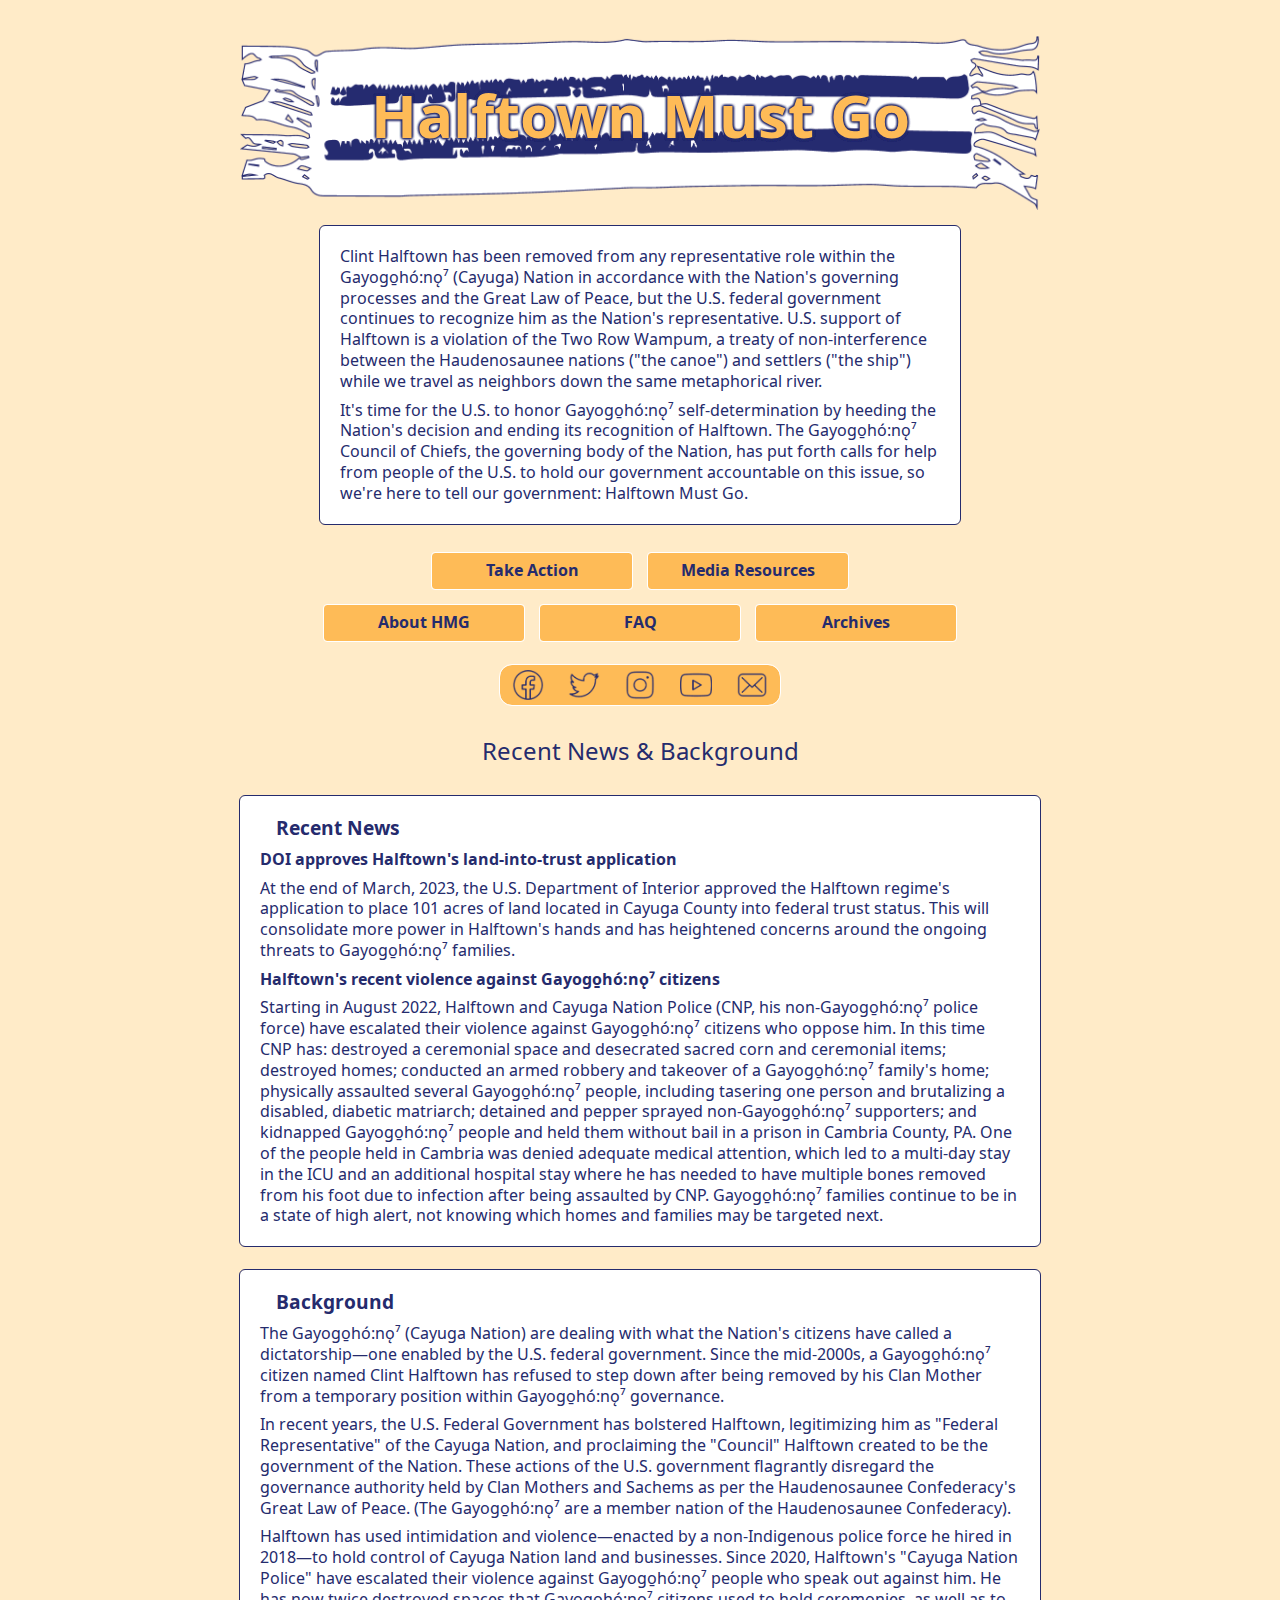
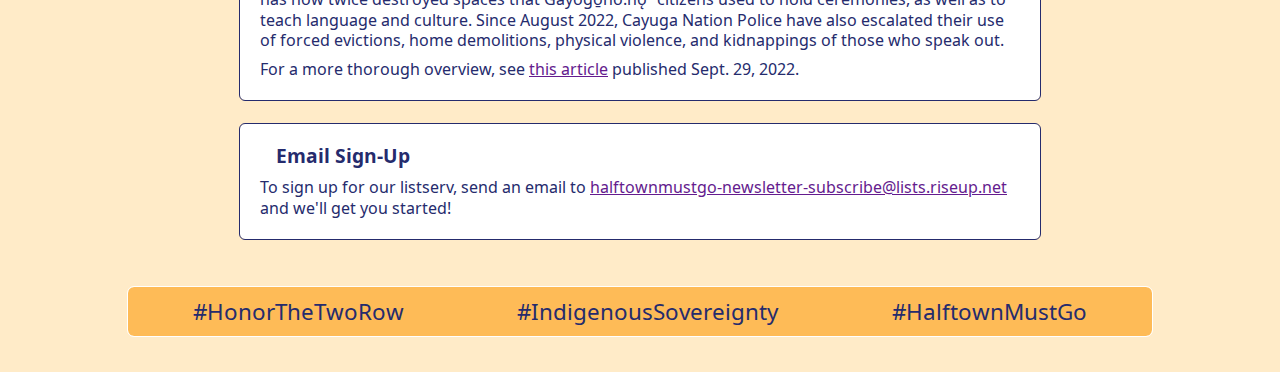
==== commit 3dce9678: "land into trust update" ====
--- a/index.html
+++ b/index.html
@@ -50,6 +50,8 @@
 
     <div class="textbox">
       <h2>Recent News</h2>
+      <p class="nonfinalp"><strong>DOI approves Halftown's land-into-trust application</strong></p>
+      <p class="nonfinalp">At the end of March, 2023, the U.S. Department of Interior approved the Halftown regime's application to place 101 acres of land located in Cayuga County into federal trust status.  This will consolidate more power in Halftown's hands and has heightened concerns around the ongoing threats to Gayogo&#817;ho&#769;:n&#491;&#8311; families.</p>
       <p class="nonfinalp"><strong>Halftown's recent violence against Gayogo&#817;ho&#769;:n&#491;&#8311; citizens</strong></p>
       <p>Starting in August 2022, Halftown and Cayuga Nation Police (CNP, his non-Gayogo&#817;ho&#769;:n&#491;&#8311; police force) have escalated their violence against Gayogo&#817;ho&#769;:n&#491;&#8311; citizens who oppose him. In this time CNP has: destroyed a ceremonial space and desecrated sacred corn and ceremonial items; destroyed homes; conducted an armed robbery and takeover of a Gayogo&#817;ho&#769;:n&#491;&#8311; family's home; physically assaulted several Gayogo&#817;ho&#769;:n&#491;&#8311; people, including tasering one person and brutalizing a disabled, diabetic matriarch; detained and pepper sprayed non-Gayogo&#817;ho&#769;:n&#491;&#8311; supporters; and kidnapped Gayogo&#817;ho&#769;:n&#491;&#8311; people and held them without bail in a prison in Cambria County, PA. One of the people held in Cambria was denied adequate medical attention, which led to a multi-day stay in the ICU and an additional hospital stay where he has needed to have multiple bones removed from his foot due to infection after being assaulted by CNP. Gayogo&#817;ho&#769;:n&#491;&#8311; families continue to be in a state of high alert, not knowing which homes and families may be targeted next.</p>
     </div>
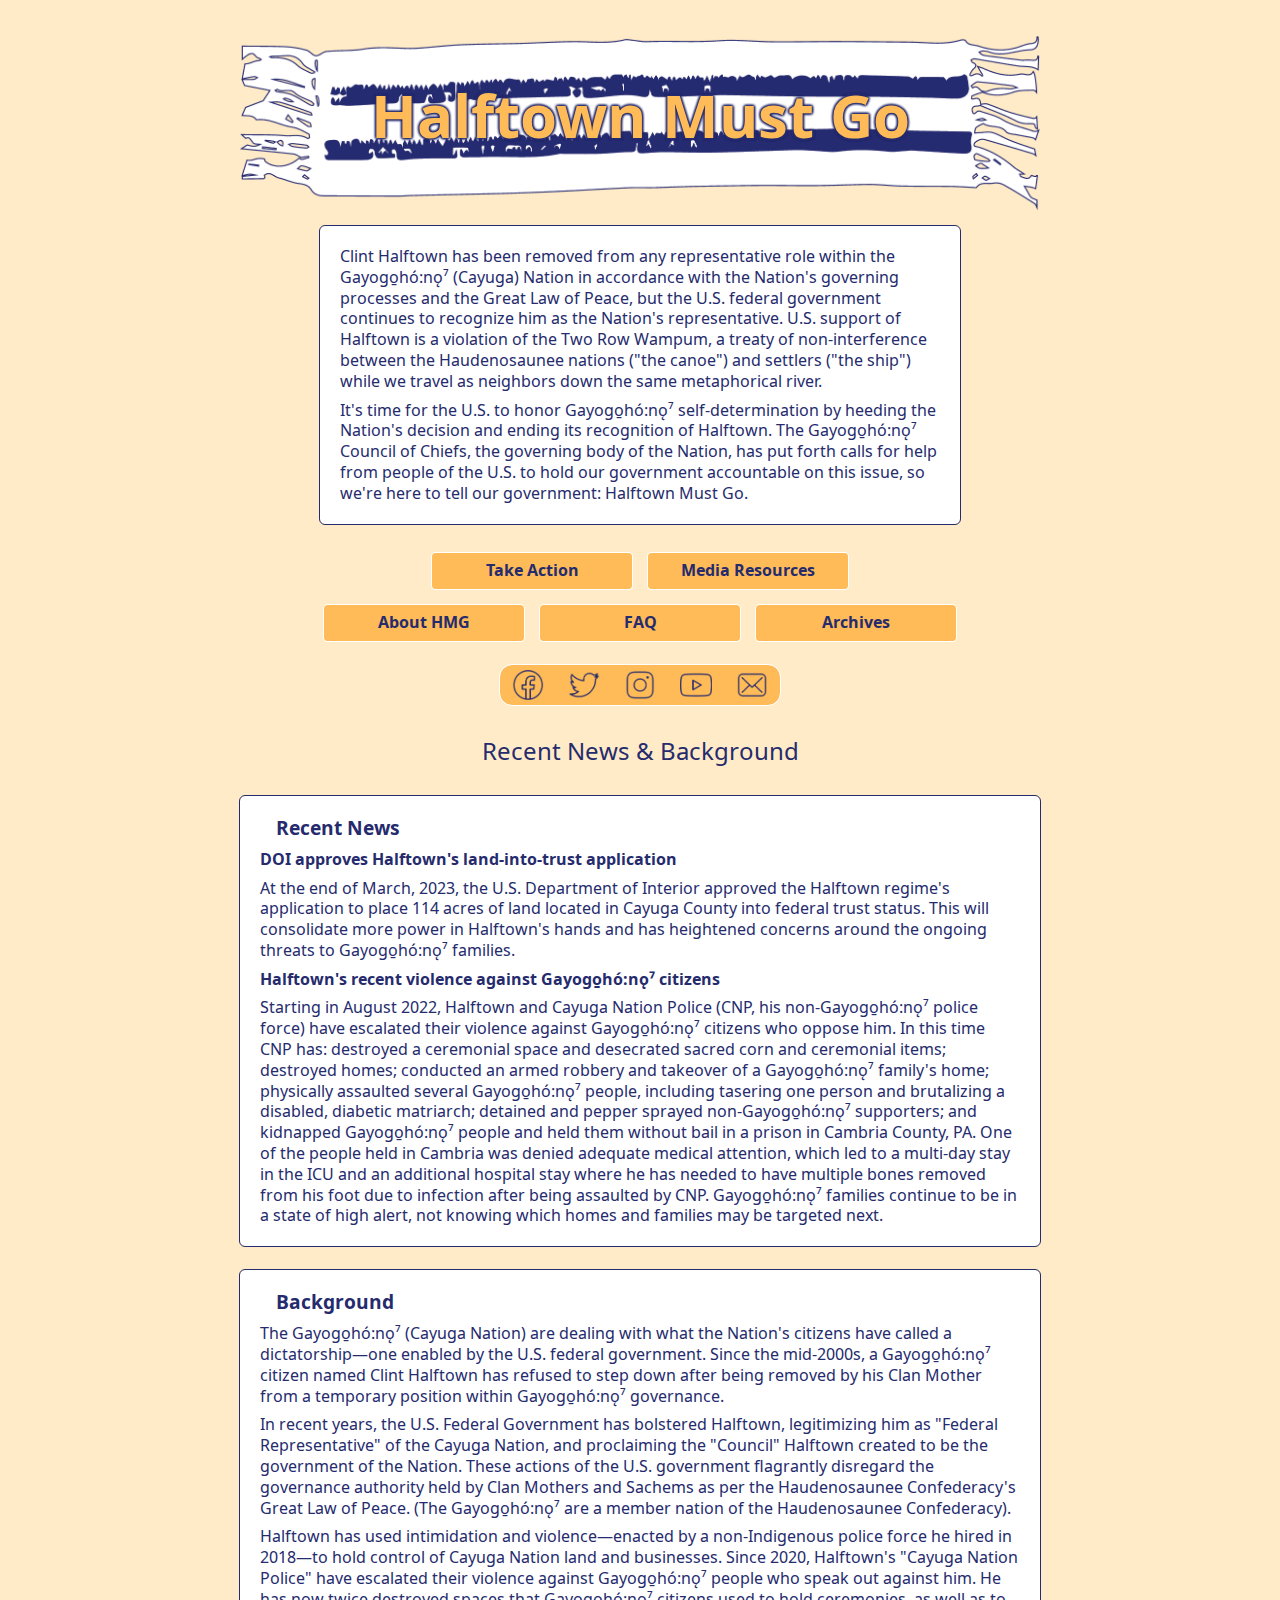
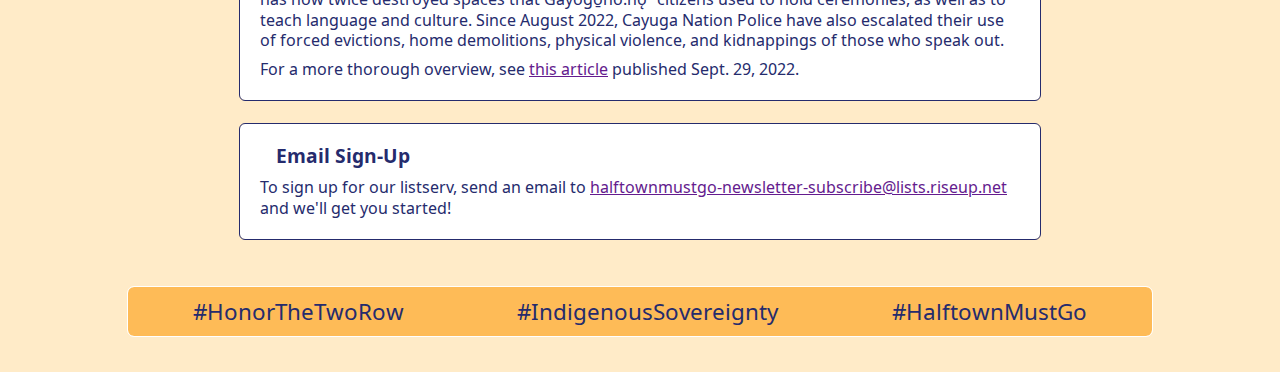
==== commit cc3e390c: "corrected 101 acres to 114" ====
--- a/index.html
+++ b/index.html
@@ -51,7 +51,7 @@
     <div class="textbox">
       <h2>Recent News</h2>
       <p class="nonfinalp"><strong>DOI approves Halftown's land-into-trust application</strong></p>
-      <p class="nonfinalp">At the end of March, 2023, the U.S. Department of Interior approved the Halftown regime's application to place 101 acres of land located in Cayuga County into federal trust status.  This will consolidate more power in Halftown's hands and has heightened concerns around the ongoing threats to Gayogo&#817;ho&#769;:n&#491;&#8311; families.</p>
+      <p class="nonfinalp">At the end of March, 2023, the U.S. Department of Interior approved the Halftown regime's application to place 114 acres of land located in Cayuga County into federal trust status.  This will consolidate more power in Halftown's hands and has heightened concerns around the ongoing threats to Gayogo&#817;ho&#769;:n&#491;&#8311; families.</p>
       <p class="nonfinalp"><strong>Halftown's recent violence against Gayogo&#817;ho&#769;:n&#491;&#8311; citizens</strong></p>
       <p>Starting in August 2022, Halftown and Cayuga Nation Police (CNP, his non-Gayogo&#817;ho&#769;:n&#491;&#8311; police force) have escalated their violence against Gayogo&#817;ho&#769;:n&#491;&#8311; citizens who oppose him. In this time CNP has: destroyed a ceremonial space and desecrated sacred corn and ceremonial items; destroyed homes; conducted an armed robbery and takeover of a Gayogo&#817;ho&#769;:n&#491;&#8311; family's home; physically assaulted several Gayogo&#817;ho&#769;:n&#491;&#8311; people, including tasering one person and brutalizing a disabled, diabetic matriarch; detained and pepper sprayed non-Gayogo&#817;ho&#769;:n&#491;&#8311; supporters; and kidnapped Gayogo&#817;ho&#769;:n&#491;&#8311; people and held them without bail in a prison in Cambria County, PA. One of the people held in Cambria was denied adequate medical attention, which led to a multi-day stay in the ICU and an additional hospital stay where he has needed to have multiple bones removed from his foot due to infection after being assaulted by CNP. Gayogo&#817;ho&#769;:n&#491;&#8311; families continue to be in a state of high alert, not knowing which homes and families may be targeted next.</p>
     </div>
